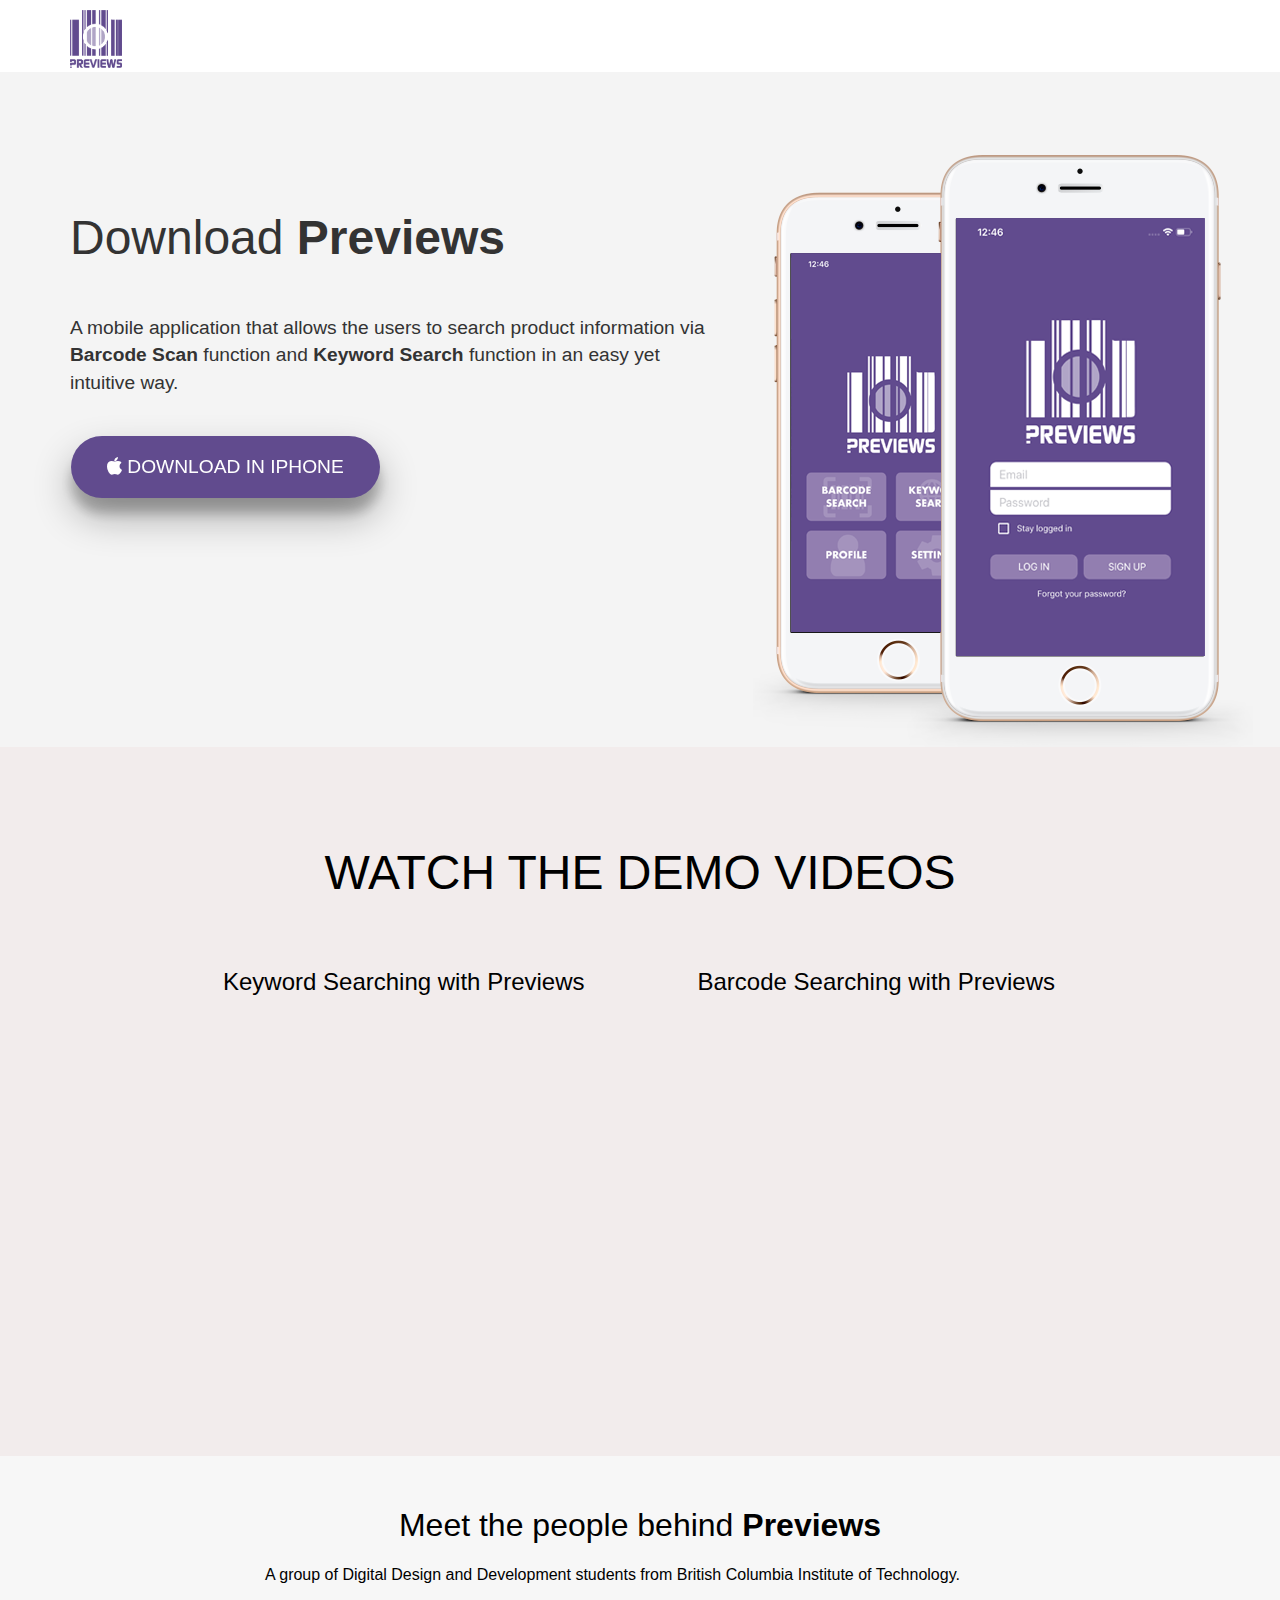
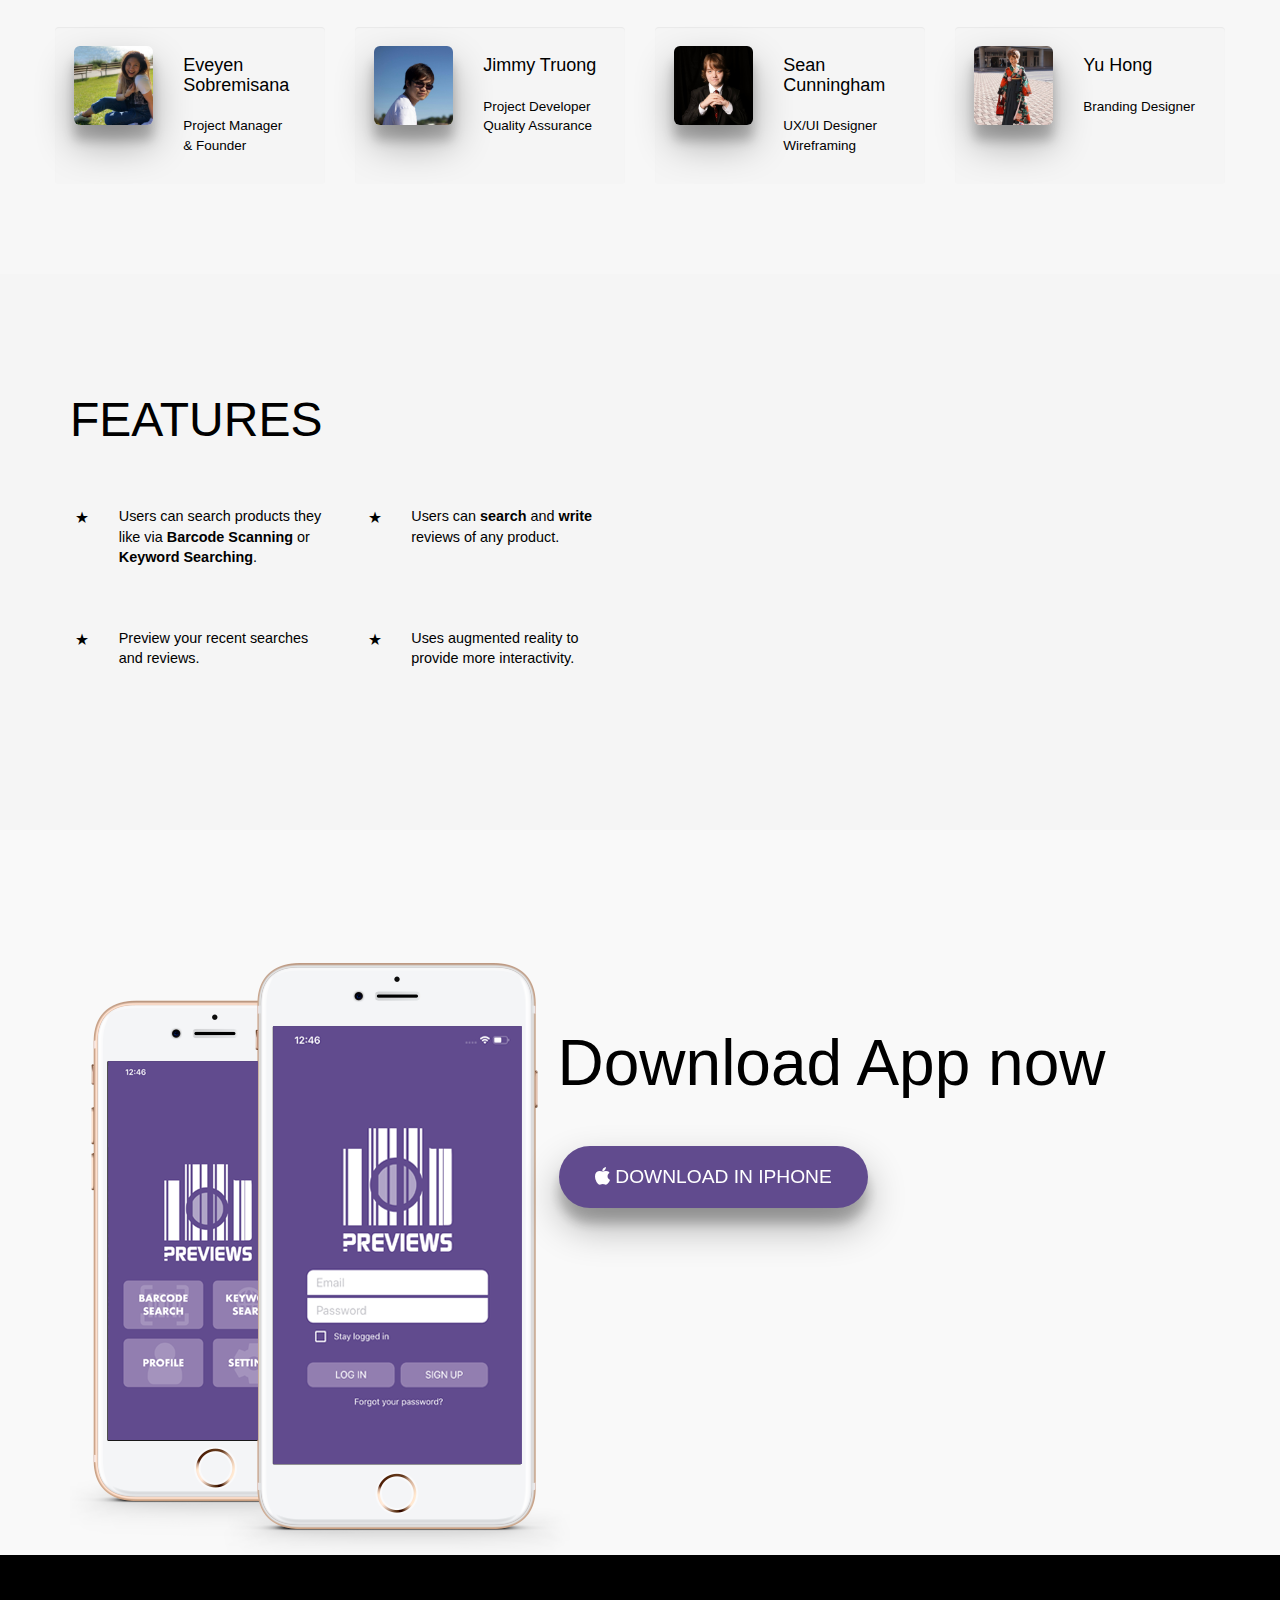
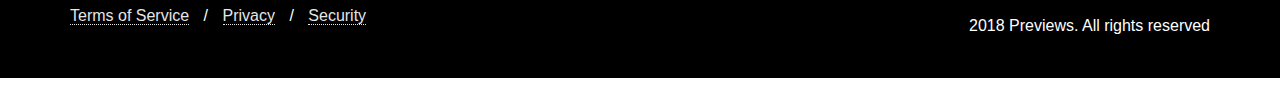
==== templates/index.html @ 4d58b836 "previews" ====
<!doctype html>
<html lang="en">
<head>
		
<meta charset="utf-8">
<meta http-equiv="X-UA-Compatible" content="IE=edge">
  <meta name="viewport" content="width=device-width, height=device-height, initial-scale=1.0, user-scalable=0, minimum-scale=1.0, maximum-scale=1.0,minimal-ui">
<title>Preview's Webpage</title>

<link href=" css/bootstrap.min.css" rel="stylesheet">
<link href="http://maxcdn.bootstrapcdn.com/font-awesome/4.2.0/css/font-awesome.min.css" rel="stylesheet">
<link href="css/material-design-icons.css" rel="stylesheet">
<link href="" rel="stylesheet">
<link href="assets/material_assets/css/roboto.min.css" rel="stylesheet">
<link href="assets/material_assets/css/ripples.min.css" rel="stylesheet">
<link href="assets/css/particlejs.css" rel="stylesheet">
<link href="assets/css/blocks-helpers-framework.0.0.1.css" rel="stylesheet">
<style>


</style>
<style>
</style>

</head>
	<body class="">
	
	
<header role="banner" itemtype="http://schema.org/WPHeader" style="display: block;">
	<nav class="navbar navbar-material-white">
		<div class="container">
			<div class="navbar-header">

					
				 <a  class="navbar-brand editble" href="#" title="material design bootstrap">
				 <img  style="margin-top: -16px; padding-bottom: 2px;" alt="Brand" height="60" src="img/previews.png" />
				</a>

			</div>
			
<!-- ICONS
			<div class="navbar-collapse collapse navbar-inverse-collapse">
				<ul class="nav navbar-nav navbar-right">
					<li class="not-editable">
						 <a href="http://www.bootstraptor.com"><i class="fa fa-twitter"></i></a>
					</li>
					<li class="not-editable">
						 <a href="http://www.bootstraptor.com"><i class="fa fa-google-plus"></i></a>
					</li>
					<li class="not-editable">
						 <a href="http://www.bootstraptor.com"><i class="fa fa-dribbble"></i></a>
					</li>
					<li class="not-editable">
						 <a href="http://www.bootstraptor.com"><i class="fa fa-facebook"></i></a>
					</li>
					<li class="not-editable">
						 <a href="http://www.bootstraptor.com"><i class="fa fa-youtube"></i></a>
					</li>
				</ul>
			</div>
-->
		</div>
	</nav>
</header>

<!-- FIRST SECTION -->
		
<section class="well padding-bottom-0" style="display: block; background-image: initial; background-size: initial; background-repeat: initial; background-attachment: initial; background-origin: initial; background-clip: initial; background-color: rgb(244, 244, 244);">
	<div class="container">
		<div class="row">
			<div class="col-md-5 pull-right" style="min-height: 1px;">
				<img src="img/iph-2.png" alt="" style="display: inline;" />
			</div>
			<div class="col-md-7" style="min-height: 1px;">
				<h1 class="margin-top-90 headline-lg" style="display: block;">
					Download  <strong>Previews</strong> 
				</h1>
				<p class="text-md margin-top-50" style="display: block;">
					A mobile application that allows the users to search product information via <strong> Barcode Scan </strong> function and <strong> Keyword Search </strong> function in an easy yet intuitive way. 
				</p>
				 <!-- <a class="btn btn-border card-5 margin-bottom-30 margin-top-40 btn-lg btn-material-indigo btn-round" href="#" style="margin-right:10px"><i class="fa fa-android"></i> Android</a> -->
				 <a class="btn btn-border card-5 margin-bottom-30 margin-top-40 btn-lg btn-round " href="https://www.apple.com/ca/ios/app-store/" style="margin-right:10px; background-color:#614B8E;color: white"><i class="fa fa-apple"></i> Download in iPHONE</a>
			</div>
		</div>
	</div>
</section>


<!-- DEMO VIDEO SECTION -->

<section class="well cover text-align-center padding-top-100 padding-bottom-100  bgp-cc wellundefined" style="display: block; color: rgb(0, 0, 0); background-image: initial; background-size: initial; background-repeat: initial; background-attachment: initial; background-origin: initial; background-clip: initial; background-color: rgb(242, 236, 236);">
	<div class="container">
		<div class="row">
			<div class="col-md-offset-1 col-md-10" style="min-height: 1px;">
				<div class="col-md-15" style="min-height: 1px;">
					<h2 class="page-section margin-top-0 hero-title-xl text-color-primary margin-bottom-50 tag-outline headline-lg" style="display: block;">
						WATCH THE DEMO VIDEOS
					</h2> 

					<div class="col-md-6" style="min-height: 1px;">
						<h3>Keyword Searching with Previews</h3>
						<br/>
						
						<iframe width="560" height="415" src="https://www.youtube.com/embed/jP2MGOPZOAo" frameborder="0" allow="accelerometer; encrypted-media; gyroscope; picture-in-picture" allowfullscreen></iframe>
						

					</div>
					<div class="col-md-6" style="min-height: 1px;">
							<h3>Barcode Searching with Previews</h3>
							<br/>

							<iframe width="560" height="415" src="https://www.youtube.com/embed/5YBUQoG0kEQ" frameborder="0" allow="accelerometer; encrypted-media; gyroscope; picture-in-picture" allowfullscreen></iframe>
	
						</div>

					
				</div>
			</div>
		</div>
	</div>
</section>


<!-- Previews Members -->

<section class="well section-team cover bgs-cover bgp-cc padding-top-30  padding-bottom-70" style="display: block; color: rgb(0, 0, 0); background-image: initial; background-size: initial; background-repeat: initial; background-attachment: initial; background-origin: initial; background-clip: initial; background-color: rgb(247, 247, 247);">
	<div class="container">
		<div class="row">
			<div class="col-xs-10 col-xs-offset-1 col-md-8 col-md-offset-2" style="min-height: 1px;">
				<h3 class="text-align-center headline-md margin-bottom-20 hoveredSortable">
					Meet the people behind <strong>Previews</strong> 
				</h3>
				<p> A group of Digital Design and Development students from British Columbia Institute of Technology.</p>
			</div>
		</div>
		<div class="row">
			<div class="col-xs-15" style="min-height: 1px;">
				<div class="row margin-top-30">

					<div class="col-md-3" style="min-height: 1px;">
						<div class="well">
							<div class="row ">
								<div class="col-xs-5" style="min-height: 2px;">
									<img class="card-5 img-rounded img-responsive card-2" src="img/eveyen.jpg" alt="thumb" />
								</div>
								<div class="col-xs-6" style="min-height: 1px;">
									<h4>
										Eveyen Sobremisana<br/><br/><small class="text-muted">Project Manager &amp; Founder</small>
									</h4>
								</div>
								<!-- <div class="col-xs-12" style="min-height: 1px;">
									<p class="margin-top-30 text-md" style="display: block;">
										<i>''Lorem Ipsum is simply dummy text of the printing and typesetting industry. Lorem Ipsum has been''</i>
									</p>
								</div> -->
							</div>
						</div>
					</div>

					<div class="col-md-3" style="min-height: 1px;">
						<div class="well">
							<div class="row">
								<div class="col-xs-5" style="min-height: 2px;">
									<img class="card-5 img-rounded img-responsive card-2" src="img/jimmy.jpg" alt="thumb" />
								</div>
								<div class="col-xs-7" style="min-height: 1px;">
									<h4>
										Jimmy Truong<br/><br/><small class="text-muted">Project Developer <br /> Quality Assurance</small><br/><br/>
									</h4>
								</div>
								<!-- <div class="col-xs-12" style="min-height: 1px;">
									<p class="margin-top-30 text-md" style="display: block;">
										'<i>'Lorem Ipsum is simply dummy text of the printing and typesetting industry. Lorem Ipsum has been''</i>
									</p>
								</div> -->
							</div>
						</div>
					</div>

					<div class="col-md-3" style="min-height: 1px;">
						<div class="well">
							<div class="row">
								<div class="col-xs-5" style="min-height: 2px;">
									<img class="card-5 img-rounded img-responsive card-2" src="img/sean.jpg" alt="thumb" />
								</div>
								<div class="col-xs-6" style="min-height: 1px;">
									<h4>
										Sean Cunningham<br /> <br /> <small class="text-muted">UX/UI Designer <br/> Wireframing</small>
									</h4>
								</div>
								<!-- <div class="col-xs-12" style="min-height: 1px;">
									<p class="margin-top-30 text-md" style="display: block;">
										<i>''Lorem Ipsum is simply dummy text of the printing and typesetting industry. Lorem Ipsum has been''</i>
									</p>
								</div> -->
							</div>
						</div>
					</div>

					<div class="col-md-3" style="min-height: 1px;">
						<div class="well">
							<div class="row">
								<div class="col-xs-5" style="min-height: 2px;">
									<img class="card-5 img-rounded img-responsive card-2" src="img/hong.jpg" alt="thumb" />
								</div>
								<div class="col-xs-7" style="min-height: 1px;">
									<h4>
										Yu Hong<br /><br /><small class="text-muted">Branding Designer </small><br /><br /><br />
									</h4>
								</div>
								<!-- <div class="col-xs-12" style="min-height: 1px;">
									<p class="margin-top-30 text-md" style="display: block;">
										<i>''Lorem Ipsum is simply dummy text of the printing and typesetting industry. Lorem Ipsum has been''</i>
									</p>
								</div> -->
							</div>
						</div>
					</div>
				</div>
			</div>
		</div>
	</div>
</section>

<!-- Features Section -->

<section class="well" style="padding-top: 100px; padding-bottom: 100px; color: rgb(0, 0, 0); display: block;">
	<div class="container">
		<div class="row">
			<div class="col-md-6" style="min-height: 1px;">
				<div class="row">
					<div class="col-md-12" style="min-height: 1px;">
						<h1 class="headline-lg">
							FEATURES
						</h1>
					</div>
				</div>
				<div class="row margin-top-50">
					<div class="col-md-6 col-xs-6" style="min-height: 1px;">
						<div class="row">
							<div class="col-xs-2" style="min-height: 1px;">
									<i class="mdi-action-star-rate"></i>
								
							</div>
							<div class="col-xs-10" style="min-height: 1px;">
								<p class="text-sm">
									Users can search products they like via <strong> Barcode Scanning</strong> or <strong>Keyword Searching</strong>.
								</p>
							</div>
						</div>
					</div>
					<div class="col-md-6 col-xs-6" style="min-height: 1px;">
						<div class="row">
							<div class="col-xs-2" style="min-height: 1px;">
								<i class="mdi-action-star-rate"></i>
							</div>
							<div class="col-xs-10" style="min-height: 1px;">
								<p class="text-sm tag-outline" style="display: block;">
									Users can <strong> search </strong> and <strong>write</strong> reviews of any product.
								</p>
							</div>
						</div>
					</div>
				</div>
				<div class="row margin-top-50">
					<div class="col-md-6 col-xs-6" style="min-height: 1px;">
						<div class="row">
							<div class="col-xs-2" style="min-height: 1px;">
								<i class="mdi-action-star-rate"></i>
							</div>
							<div class="col-xs-10" style="min-height: 1px;">
								<p class="text-sm">
									Preview your recent searches and reviews.
								</p>
							</div>
						</div>
					</div>
					<div class="col-md-6 col-xs-6" style="min-height: 1px;">
						<div class="row">
							<div class="col-xs-2" style="min-height: 1px;">
							<i class="mdi-action-star-rate"></i>
							</div>
							<div class="col-xs-10" style="min-height: 1px;">
								<p class="text-sm" style="display: block;">
									Uses augmented reality to provide more interactivity.
								</p>
							</div>
						</div>
					</div>
				</div>
				<div class="row margin-top-50">
					<div class="col-md-6 col-xs-6" style="min-height: 1px;">
						<div class="row">
							<div class="col-xs-2" style="min-height: 1px;">
							</div>
							<div class="col-xs-10" style="min-height: 1px;">
							</div>
						</div>
					</div>
					<div class="col-md-6 col-xs-6" style="min-height: 1px;">
						<div class="row">
							<div class="col-xs-2" style="min-height: 1px;">
							</div>
							<div class="col-xs-10" style="min-height: 1px;">
							</div>
						</div>
					</div>
				</div>
			</div>
			<div class="col-md-6 hidden-xs" style="min-height: 1px;">
				<img src="images/new/iphone2.png" class="img-responsive img-center" alt="" style="display: block;" />
			</div>
		</div>
	</div>
</section>

<!-- <section class="well cover bgp-tc  padding-top-20 padding-bottom-30" style="padding-bottom: 50px; color: rgb(0, 0, 0); display: block; background-image: initial; background-size: initial; background-repeat: initial; background-attachment: initial; background-origin: initial; background-clip: initial; background-color: rgb(244, 244, 244);">
	<div class="container">
		<div class="row">
			<div class="col-md-6 pull-right" style="min-height: 1px;">
				<img src="images/new/3phones.png" class="margin-bottom-40 img-center img-responsive" alt="" style="display: block;" />
			</div>
			<div class="col-md-6" style="min-height: 1px;">
				<div class="description">
					<div class="row margin-top-30">
						<div class="col-xs-3 text-center margin-bottom-20 margin-top-30" style="min-height: 1px;">
							<i class="mdi-action-wallet-giftcard fa-2x"></i>
						</div>
						<div class="col-xs-9" style="min-height: 1px;">
							<p class="text-sm margin-top-30 margin-bottom-20" style="display: block;">
								Try to combine imaginery with text and show meaningful printscreens from your app, that will make it clear what exactly the basic functions are.
							</p>
						</div>
					</div>
					<div class="row margin-top-30">
						<div class="col-xs-3 text-center margin-bottom-20" style="min-height: 1px;">
							<i class="mdi-action-wallet-membership fa-2x"></i>
						</div>
						<div class="col-xs-9" style="min-height: 1px;">
							<p class="text-sm margin-bottom-20" style="display: block;">
								Try to combine imaginery with text and show meaningful printscreens from your app, that will make it clear what exactly the basic functions are.
							</p>
						</div>
					</div>
					<div class="row margin-top-30">
						<div class="col-xs-3 text-center margin-bottom-20" style="min-height: 1px;">
							<i class="mdi-av-high-quality fa-2x"></i>
						</div>
						<div class="col-xs-9" style="min-height: 1px;">
							<p class="text-sm margin-top-10 margin-bottom-20" style="display: block;">
								Try to combine imaginery with text and show meaningful printscreens from your app, that will make it clear what exactly the basic functions are.
							</p>
						</div>
					</div>
				</div>
			</div>
		</div>
	</div>
</section> -->


<!-- <section class="cover well bgp-tc  text-align-left padding-top-20" style="padding-bottom: 100px; color: rgb(0, 0, 0); display: block;">
	<div class="container">
		<div class="row">
			<div class="col-md-8" style="min-height: 1px;">
				<div class="row">
					<div class="col-md-12" style="min-height: 1px;">
						<h1 class="headline-xl tag-outline text-align-left" style="display: block;">
							Easy to get started
						</h1>
						<p class="margin-top-30 text-md text-align-left" style="display: block;">
							Lorem ipsum dolor sit amet, consectetur adipiscing elit, sed do eiusmod tempor incididunt ut labore et dolore magna aliqua. Ut enim ad minim veniam, quis nostrud exercitation ullamco laboris nisi ut aliquip ex ea commodo consequat.
						</p> <span class="bl-divider padding-top-10 padding-bottom-10" style="display: block;"><hr class="hr-custom" /></span>
					</div>
				</div>
				<div class="row margin-top-50">
					<div class="col-md-6" style="min-height: 1px;">
						<div class="row">
							<div class="col-xs-2" style="min-height: 1px;">
								<i class="mdi-notification-vibration"></i>
							</div>
							<div class="col-xs-10" style="min-height: 1px;">
								<p class="text-sm" style="display: block;">
									Try to combine imaginery with text and show meaningful printscreens from your app, that will make it clear what exactly the basic functions are.
								</p>
							</div>
						</div>
					</div>
					<div class="col-md-6" style="min-height: 1px;">
						<div class="row" style="display: flex;">
							<div class="col-xs-2" style="min-height: 1px;">
								<i class="mdi-communication-voicemail"></i>
							</div>
							<div class="col-xs-10" style="min-height: 1px;">
								<p class="text-sm">
									Try to combine imaginery with text and show meaningful printscreens from your app, that will make it clear what exactly the basic functions are.
								</p>
							</div>
						</div>
					</div>
				</div>
			</div>
			<div class="col-md-4 pull-right" style="min-height: 1px;">
				<h4 class="margin-bottom-20 margin-top-50 headline-md">
					POWERFUL FEATURES
				</h4>
				<ul>
					<li class="margin-bottom-10 text-lg">
						List item title
					</li>
					<li class="margin-bottom-10 text-lg">
						List item title
					</li>
					<li class="margin-bottom-10 text-lg">
						List item title
					</li>
					<li class="margin-bottom-10 text-lg">
						List item title
					</li>
					<li class="margin-bottom-10 text-lg">
						List item title
					</li>
				</ul> <a href="#" class="btn btn-lg btn-raised margin-top-30 btn-round btn-material-pink" title="my button title" style="display: inline-block;">CALL TO ACTION!</a>
			</div>
		</div>
	</div>
</section> -->


<section class="well" style="padding-top: 50px; padding-bottom: 0px; color: rgb(0, 0, 0); display: block; background-image: initial; background-size: initial; background-repeat: initial; background-attachment: initial; background-origin: initial; background-clip: initial; background-color: rgb(249, 249, 249);">
	<div class="container" style="display: block;">
		<div class="row margin-top-50">
			<div class="col-md-5" style="min-height: 1px;">
				<img src="img/iph-2.png" alt="" />
			</div>
			<div class="col-sm-7" style="min-height: 1px;">
				<h1 class="margin-top-90 headline-xl">
					Download App now
				</h1> 
				<a class="btn btn-border card-5 btn-round margin-bottom-30 margin-top-40 btn-lg" href="#" style="visibility: visible; color: rgb(255, 255, 255); background-color:#614B8E; display: inline-block;"><i class="fa fa-apple"></i> DOWNLOAD IN iPHONE</a>
			</div>
		</div>
	</div>
</section>
<section class="well-material-black well padding-bottom-40 padding-top-50" style="display: block;">
	<div class="container">
		<div class="row">
			<div class="col-md-4" style="min-height: 1px;">
				<ul class="list-inline">
					<li class="not-editable">
						 <a href="#">Terms of Service</a>
					</li>
					<li>
						/
					</li>
					<li class="not-editable">
						 <a href="#">Privacy</a>
					</li>
					<li>
						/
					</li>
					<li class="not-editable">
						 <a href="#">Security</a>
					</li>
				</ul>
			</div>
			
			
			<div class="col-md-4 text-center" style="min-height: 1px;">
				
				<!-- <ul class="list-unstyled social-links list-inline margin-top-0 padding-top-0" style="display: block;">
					<li class="not-editable">
						 <a href="http://www.bootstraptor.com"><i class="fa fa-twitter"></i></a>
					</li>
					<li class="not-editable">
						 <a href="http://www.bootstraptor.com"><i class="fa fa-google-plus"></i></a>
					</li>
					<li class="not-editable">
						 <a href="http://www.bootstraptor.com"><i class="fa fa-dribbble"></i></a>
					</li>
					<li class="not-editable">
						 <a href="http://www.bootstraptor.com"><i class="fa fa-facebook"></i></a>
					</li>
					<li class="not-editable">
						 <a href="http://www.bootstraptor.com"><i class="fa fa-github"></i></a>
					</li>
					<li class="not-editable">
						 <a href="http://www.bootstraptor.com"><i class="fa fa-flickr"></i></a>
					</li>
					<li class="not-editable">
						 <a href="http://www.bootstraptor.com"><i class="fa fa-youtube"></i></a>
					</li>
				</ul> -->
			</div>
			
			
			<div class="col-md-4" style="min-height: 1px;">
				<p class="muted pull-right margin-top-10">
					2018 Previews. All rights reserved
				</p>
			</div>
		</div>
	</div>
</section>
<div class="lightbox video-lightbox">
	 <a href="#lightbox" class="lightbox-close lightbox-toggle">X</a>
	<div class="lightbox-container container-fluid">
		<div class="row">
			<div class="col-xs-12 col-md-10 col-md-offset-1 lightbox-column" style="min-height: 1px;">
			</div>
		</div>
	</div>
</div>

<script src="https://code.jquery.com/jquery-2.1.1.min.js"></script>
<script>window.jQuery || document.write('<script src="assets/js/jquery-2.1.1.min.js"><\/script>')</script>
<script src="http://netdna.bootstrapcdn.com/bootstrap/3.3.7/js/bootstrap.min.js"></script>
<script>(function($){if (typeof $().modal != 'function'){document.write('<script src="js/bootstrap.min.js"><\/script>')}})(window.jQuery)</script>
<script src="assets/js/jquery.fitvids.min.js" type="text/javascript"></script>
<script src="assets/js/jquery.waitforimages.js" type="text/javascript"></script>
<script src="assets/js/jquery.isotope.min.js" type="text/javascript"></script>
<script src="assets/js/stellar.js" type="text/javascript"></script>
<script src="assets/js/ripples.min.js" type="text/javascript"></script>
<script src="assets/js/material.min.js" type="text/javascript"></script>
<script>(function($){$('body').append('<div id="check" class="fa">');var check=$('#check');if(check.css('display')!=='inline-block'){$('head').prepend('<link rel="stylesheet" href="assets/css/font-awesome.min.css">');}check.remove();})(window.jQuery)</script>
<script src="assets/js/custom-scripts.js" type="text/javascript"></script>
<script src="js/script-email-form.js" type="text/javascript"></script>

</body>
</html>
---- templates/css/material-design-icons.css ----
@font-face {
  font-family: 'Material-Design-Icons';
  src: url('fonts/Material-Design-Icons.eot?3ocs8m');
  src: url('fonts/Material-Design-Icons.eot?#iefix3ocs8m') format('embedded-opentype'), url('fonts/Material-Design-Icons.woff?3ocs8m') format('woff'), url('fonts/Material-Design-Icons.ttf?3ocs8m') format('truetype'), url('fonts/Material-Design-Icons.svg?3ocs8m#Material-Design-Icons') format('svg');
  font-weight: normal;
  font-style: normal;
}
[class^="mdi-"],
[class*="mdi-"] {
  speak: none;
  display: inline-block;
  font: normal normal normal 24px/1 'Material-Design-Icons';
  text-rendering: auto;
  /* Better Font Rendering =========== */
  -webkit-font-smoothing: antialiased;
  -moz-osx-font-smoothing: grayscale;
  -webkit-transform: translate(0, 0);
      -ms-transform: translate(0, 0);
          transform: translate(0, 0);
}
[class^="mdi-"]:before,
[class*="mdi-"]:before {
  display: inline-block;
  speak: none;
  text-decoration: inherit;
}
[class^="mdi-"].pull-left,
[class*="mdi-"].pull-left {
  margin-right: .3em;
}
[class^="mdi-"].pull-right,
[class*="mdi-"].pull-right {
  margin-left: .3em;
}
[class^="mdi-"].mdi-lg:before,
[class*="mdi-"].mdi-lg:before,
[class^="mdi-"].mdi-lg:after,
[class*="mdi-"].mdi-lg:after {
  font-size: 1.33333333em;
  line-height: 0.75em;
  vertical-align: -15%;
}
[class^="mdi-"].mdi-2x:before,
[class*="mdi-"].mdi-2x:before,
[class^="mdi-"].mdi-2x:after,
[class*="mdi-"].mdi-2x:after {
  font-size: 2em;
}
[class^="mdi-"].mdi-3x:before,
[class*="mdi-"].mdi-3x:before,
[class^="mdi-"].mdi-3x:after,
[class*="mdi-"].mdi-3x:after {
  font-size: 3em;
}
[class^="mdi-"].mdi-4x:before,
[class*="mdi-"].mdi-4x:before,
[class^="mdi-"].mdi-4x:after,
[class*="mdi-"].mdi-4x:after {
  font-size: 4em;
}
[class^="mdi-"].mdi-5x:before,
[class*="mdi-"].mdi-5x:before,
[class^="mdi-"].mdi-5x:after,
[class*="mdi-"].mdi-5x:after {
  font-size: 5em;
}
[class^="mdi-device-signal-cellular-"]:after,
[class^="mdi-device-battery-"]:after,
[class^="mdi-device-battery-charging-"]:after,
[class^="mdi-device-signal-cellular-connected-no-internet-"]:after,
[class^="mdi-device-signal-wifi-"]:after,
[class^="mdi-device-signal-wifi-statusbar-not-connected"]:after,
.mdi-device-network-wifi:after {
  opacity: .3;
  position: absolute;
  left: 0;
  top: 0;
  z-index: 1;
  display: inline-block;
  speak: none;
  text-decoration: inherit;
}
[class^="mdi-device-signal-cellular-"]:after {
  content: "\e758";
}
[class^="mdi-device-battery-"]:after {
  content: "\e735";
}
[class^="mdi-device-battery-charging-"]:after {
  content: "\e733";
}
[class^="mdi-device-signal-cellular-connected-no-internet-"]:after {
  content: "\e75d";
}
[class^="mdi-device-signal-wifi-"]:after,
.mdi-device-network-wifi:after {
  content: "\e765";
}
[class^="mdi-device-signal-wifi-statusbasr-not-connected"]:after {
  content: "\e8f7";
}
.mdi-device-signal-cellular-off:after,
.mdi-device-signal-cellular-null:after,
.mdi-device-signal-cellular-no-sim:after,
.mdi-device-signal-wifi-off:after,
.mdi-device-signal-wifi-4-bar:after,
.mdi-device-signal-cellular-4-bar:after,
.mdi-device-battery-alert:after,
.mdi-device-signal-cellular-connected-no-internet-4-bar:after,
.mdi-device-battery-std:after,
.mdi-device-battery-full .mdi-device-battery-unknown:after {
  content: "";
}
.mdi-fw {
  width: 1.28571429em;
  text-align: center;
}
.mdi-ul {
  padding-left: 0;
  margin-left: 2.14285714em;
  list-style-type: none;
}
.mdi-ul > li {
  position: relative;
}
.mdi-li {
  position: absolute;
  left: -2.14285714em;
  width: 2.14285714em;
  top: 0.14285714em;
  text-align: center;
}
.mdi-li.mdi-lg {
  left: -1.85714286em;
}
.mdi-border {
  padding: .2em .25em .15em;
  border: solid 0.08em #eeeeee;
  border-radius: .1em;
}
.mdi-spin {
  -webkit-animation: mdi-spin 2s infinite linear;
  animation: mdi-spin 2s infinite linear;
  -webkit-transform-origin: 50% 50%;
  -ms-transform-origin: 50% 50%;
      transform-origin: 50% 50%;
}
.mdi-pulse {
  -webkit-animation: mdi-spin 1s steps(8) infinite;
  animation: mdi-spin 1s steps(8) infinite;
  -webkit-transform-origin: 50% 50%;
  -ms-transform-origin: 50% 50%;
      transform-origin: 50% 50%;
}
@-webkit-keyframes mdi-spin {
  0% {
    -webkit-transform: rotate(0deg);
    transform: rotate(0deg);
  }
  100% {
    -webkit-transform: rotate(359deg);
    transform: rotate(359deg);
  }
}
@keyframes mdi-spin {
  0% {
    -webkit-transform: rotate(0deg);
    transform: rotate(0deg);
  }
  100% {
    -webkit-transform: rotate(359deg);
    transform: rotate(359deg);
  }
}
.mdi-rotate-90 {
  filter: progid:DXImageTransform.Microsoft.BasicImage(rotation=1);
  -webkit-transform: rotate(90deg);
  -ms-transform: rotate(90deg);
  transform: rotate(90deg);
}
.mdi-rotate-180 {
  filter: progid:DXImageTransform.Microsoft.BasicImage(rotation=2);
  -webkit-transform: rotate(180deg);
  -ms-transform: rotate(180deg);
  transform: rotate(180deg);
}
.mdi-rotate-270 {
  filter: progid:DXImageTransform.Microsoft.BasicImage(rotation=3);
  -webkit-transform: rotate(270deg);
  -ms-transform: rotate(270deg);
  transform: rotate(270deg);
}
.mdi-flip-horizontal {
  filter: progid:DXImageTransform.Microsoft.BasicImage(rotation=0, mirror=1);
  -webkit-transform: scale(-1, 1);
  -ms-transform: scale(-1, 1);
  transform: scale(-1, 1);
}
.mdi-flip-vertical {
  filter: progid:DXImageTransform.Microsoft.BasicImage(rotation=2, mirror=1);
  -webkit-transform: scale(1, -1);
  -ms-transform: scale(1, -1);
  transform: scale(1, -1);
}
:root .mdi-rotate-90,
:root .mdi-rotate-180,
:root .mdi-rotate-270,
:root .mdi-flip-horizontal,
:root .mdi-flip-vertical {
  -webkit-filter: none;
          filter: none;
}
.mdi-stack {
  position: relative;
  display: inline-block;
  width: 2em;
  height: 2em;
  line-height: 2em;
  vertical-align: middle;
}
.mdi-stack-1x,
.mdi-stack-2x {
  position: absolute;
  left: 0;
  width: 100%;
  text-align: center;
}
.mdi-stack-1x {
  line-height: inherit;
}
.mdi-stack-2x {
  font-size: 2em;
}
.mdi-inverse {
  color: #ffffff;
}

/* Start Icons */
.mdi-action-3d-rotation:before {
  content: "\e600";
}
.mdi-action-accessibility:before {
  content: "\e601";
}
.mdi-action-account-balance-wallet:before {
  content: "\e602";
}
.mdi-action-account-balance:before {
  content: "\e603";
}
.mdi-action-account-box:before {
  content: "\e604";
}
.mdi-action-account-child:before {
  content: "\e605";
}
.mdi-action-account-circle:before {
  content: "\e606";
}
.mdi-action-add-shopping-cart:before {
  content: "\e607";
}
.mdi-action-alarm-add:before {
  content: "\e608";
}
.mdi-action-alarm-off:before {
  content: "\e609";
}
.mdi-action-alarm-on:before {
  content: "\e60a";
}
.mdi-action-alarm:before {
  content: "\e60b";
}
.mdi-action-android:before {
  content: "\e60c";
}
.mdi-action-announcement:before {
  content: "\e60d";
}
.mdi-action-aspect-ratio:before {
  content: "\e60e";
}
.mdi-action-assessment:before {
  content: "\e60f";
}
.mdi-action-assignment-ind:before {
  content: "\e610";
}
.mdi-action-assignment-late:before {
  content: "\e611";
}
.mdi-action-assignment-return:before {
  content: "\e612";
}
.mdi-action-assignment-returned:before {
  content: "\e613";
}
.mdi-action-assignment-turned-in:before {
  content: "\e614";
}
.mdi-action-assignment:before {
  content: "\e615";
}
.mdi-action-autorenew:before {
  content: "\e616";
}
.mdi-action-backup:before {
  content: "\e617";
}
.mdi-action-book:before {
  content: "\e618";
}
.mdi-action-bookmark-outline:before {
  content: "\e619";
}
.mdi-action-bookmark:before {
  content: "\e61a";
}
.mdi-action-bug-report:before {
  content: "\e61b";
}
.mdi-action-cached:before {
  content: "\e61c";
}
.mdi-action-check-circle:before {
  content: "\e61d";
}
.mdi-action-class:before {
  content: "\e61e";
}
.mdi-action-credit-card:before {
  content: "\e61f";
}
.mdi-action-dashboard:before {
  content: "\e620";
}
.mdi-action-delete:before {
  content: "\e621";
}
.mdi-action-description:before {
  content: "\e622";
}
.mdi-action-dns:before {
  content: "\e623";
}
.mdi-action-done-all:before {
  content: "\e624";
}
.mdi-action-done:before {
  content: "\e625";
}
.mdi-action-event:before {
  content: "\e626";
}
.mdi-action-exit-to-app:before {
  content: "\e627";
}
.mdi-action-explore:before {
  content: "\e628";
}
.mdi-action-extension:before {
  content: "\e629";
}
.mdi-action-face-unlock:before {
  content: "\e62a";
}
.mdi-action-favorite-outline:before {
  content: "\e62b";
}
.mdi-action-favorite:before {
  content: "\e62c";
}
.mdi-action-find-in-page:before {
  content: "\e62d";
}
.mdi-action-find-replace:before {
  content: "\e62e";
}
.mdi-action-flip-to-back:before {
  content: "\e62f";
}
.mdi-action-flip-to-front:before {
  content: "\e630";
}
.mdi-action-get-app:before {
  content: "\e631";
}
.mdi-action-grade:before {
  content: "\e632";
}
.mdi-action-group-work:before {
  content: "\e633";
}
.mdi-action-help:before {
  content: "\e634";
}
.mdi-action-highlight-remove:before {
  content: "\e635";
}
.mdi-action-history:before {
  content: "\e636";
}
.mdi-action-home:before {
  content: "\e637";
}
.mdi-action-https:before {
  content: "\e638";
}
.mdi-action-info-outline:before {
  content: "\e639";
}
.mdi-action-info:before {
  content: "\e63a";
}
.mdi-action-input:before {
  content: "\e63b";
}
.mdi-action-invert-colors:before {
  content: "\e63c";
}
.mdi-action-label-outline:before {
  content: "\e63d";
}
.mdi-action-label:before {
  content: "\e63e";
}
.mdi-action-language:before {
  content: "\e63f";
}
.mdi-action-launch:before {
  content: "\e640";
}
.mdi-action-list:before {
  content: "\e641";
}
.mdi-action-lock-open:before {
  content: "\e642";
}
.mdi-action-lock-outline:before {
  content: "\e643";
}
.mdi-action-lock:before {
  content: "\e644";
}
.mdi-action-loyalty:before {
  content: "\e645";
}
.mdi-action-markunread-mailbox:before {
  content: "\e646";
}
.mdi-action-note-add:before {
  content: "\e647";
}
.mdi-action-open-in-browser:before {
  content: "\e648";
}
.mdi-action-open-in-new:before {
  content: "\e649";
}
.mdi-action-open-with:before {
  content: "\e64a";
}
.mdi-action-pageview:before {
  content: "\e64b";
}
.mdi-action-payment:before {
  content: "\e64c";
}
.mdi-action-perm-camera-mic:before {
  content: "\e64d";
}
.mdi-action-perm-contact-cal:before {
  content: "\e64e";
}
.mdi-action-perm-data-setting:before {
  content: "\e64f";
}
.mdi-action-perm-device-info:before {
  content: "\e650";
}
.mdi-action-perm-identity:before {
  content: "\e651";
}
.mdi-action-perm-media:before {
  content: "\e652";
}
.mdi-action-perm-phone-msg:before {
  content: "\e653";
}
.mdi-action-perm-scan-wifi:before {
  content: "\e654";
}
.mdi-action-picture-in-picture:before {
  content: "\e655";
}
.mdi-action-polymer:before {
  content: "\e656";
}
.mdi-action-print:before {
  content: "\e657";
}
.mdi-action-query-builder:before {
  content: "\e658";
}
.mdi-action-question-answer:before {
  content: "\e659";
}
.mdi-action-receipt:before {
  content: "\e65a";
}
.mdi-action-redeem:before {
  content: "\e65b";
}
.mdi-action-reorder:before {
  content: "\e65c";
}
.mdi-action-report-problem:before {
  content: "\e65d";
}
.mdi-action-restore:before {
  content: "\e65e";
}
.mdi-action-room:before {
  content: "\e65f";
}
.mdi-action-schedule:before {
  content: "\e660";
}
.mdi-action-search:before {
  content: "\e661";
}
.mdi-action-settings-applications:before {
  content: "\e662";
}
.mdi-action-settings-backup-restore:before {
  content: "\e663";
}
.mdi-action-settings-bluetooth:before {
  content: "\e664";
}
.mdi-action-settings-cell:before {
  content: "\e665";
}
.mdi-action-settings-display:before {
  content: "\e666";
}
.mdi-action-settings-ethernet:before {
  content: "\e667";
}
.mdi-action-settings-input-antenna:before {
  content: "\e668";
}
.mdi-action-settings-input-component:before {
  content: "\e669";
}
.mdi-action-settings-input-composite:before {
  content: "\e66a";
}
.mdi-action-settings-input-hdmi:before {
  content: "\e66b";
}
.mdi-action-settings-input-svideo:before {
  content: "\e66c";
}
.mdi-action-settings-overscan:before {
  content: "\e66d";
}
.mdi-action-settings-phone:before {
  content: "\e66e";
}
.mdi-action-settings-power:before {
  content: "\e66f";
}
.mdi-action-settings-remote:before {
  content: "\e670";
}
.mdi-action-settings-voice:before {
  content: "\e671";
}
.mdi-action-settings:before {
  content: "\e672";
}
.mdi-action-shop-two:before {
  content: "\e673";
}
.mdi-action-shop:before {
  content: "\e674";
}
.mdi-action-shopping-basket:before {
  content: "\e675";
}
.mdi-action-shopping-cart:before {
  content: "\e676";
}
.mdi-action-speaker-notes:before {
  content: "\e677";
}
.mdi-action-spellcheck:before {
  content: "\e678";
}
.mdi-action-star-rate:before {
  content: "\e679";
}
.mdi-action-stars:before {
  content: "\e67a";
}
.mdi-action-store:before {
  content: "\e67b";
}
.mdi-action-subject:before {
  content: "\e67c";
}
.mdi-action-supervisor-account:before {
  content: "\e67d";
}
.mdi-action-swap-horiz:before {
  content: "\e67e";
}
.mdi-action-swap-vert-circle:before {
  content: "\e67f";
}
.mdi-action-swap-vert:before {
  content: "\e680";
}
.mdi-action-system-update-tv:before {
  content: "\e681";
}
.mdi-action-tab-unselected:before {
  content: "\e682";
}
.mdi-action-tab:before {
  content: "\e683";
}
.mdi-action-theaters:before {
  content: "\e684";
}
.mdi-action-thumb-down:before {
  content: "\e685";
}
.mdi-action-thumb-up:before {
  content: "\e686";
}
.mdi-action-thumbs-up-down:before {
  content: "\e687";
}
.mdi-action-toc:before {
  content: "\e688";
}
.mdi-action-today:before {
  content: "\e689";
}
.mdi-action-track-changes:before {
  content: "\e68a";
}
.mdi-action-translate:before {
  content: "\e68b";
}
.mdi-action-trending-down:before {
  content: "\e68c";
}
.mdi-action-trending-neutral:before {
  content: "\e68d";
}
.mdi-action-trending-up:before {
  content: "\e68e";
}
.mdi-action-turned-in-not:before {
  content: "\e68f";
}
.mdi-action-turned-in:before {
  content: "\e690";
}
.mdi-action-verified-user:before {
  content: "\e691";
}
.mdi-action-view-agenda:before {
  content: "\e692";
}
.mdi-action-view-array:before {
  content: "\e693";
}
.mdi-action-view-carousel:before {
  content: "\e694";
}
.mdi-action-view-column:before {
  content: "\e695";
}
.mdi-action-view-day:before {
  content: "\e696";
}
.mdi-action-view-headline:before {
  content: "\e697";
}
.mdi-action-view-list:before {
  content: "\e698";
}
.mdi-action-view-module:before {
  content: "\e699";
}
.mdi-action-view-quilt:before {
  content: "\e69a";
}
.mdi-action-view-stream:before {
  content: "\e69b";
}
.mdi-action-view-week:before {
  content: "\e69c";
}
.mdi-action-visibility-off:before {
  content: "\e69d";
}
.mdi-action-visibility:before {
  content: "\e69e";
}
.mdi-action-wallet-giftcard:before {
  content: "\e69f";
}
.mdi-action-wallet-membership:before {
  content: "\e6a0";
}
.mdi-action-wallet-travel:before {
  content: "\e6a1";
}
.mdi-action-work:before {
  content: "\e6a2";
}
.mdi-alert-error:before {
  content: "\e6a3";
}
.mdi-alert-warning:before {
  content: "\e6a4";
}
.mdi-av-album:before {
  content: "\e6a5";
}
.mdi-av-closed-caption:before {
  content: "\e6a6";
}
.mdi-av-equalizer:before {
  content: "\e6a7";
}
.mdi-av-explicit:before {
  content: "\e6a8";
}
.mdi-av-fast-forward:before {
  content: "\e6a9";
}
.mdi-av-fast-rewind:before {
  content: "\e6aa";
}
.mdi-av-games:before {
  content: "\e6ab";
}
.mdi-av-hearing:before {
  content: "\e6ac";
}
.mdi-av-high-quality:before {
  content: "\e6ad";
}
.mdi-av-loop:before {
  content: "\e6ae";
}
.mdi-av-mic-none:before {
  content: "\e6af";
}
.mdi-av-mic-off:before {
  content: "\e6b0";
}
.mdi-av-mic:before {
  content: "\e6b1";
}
.mdi-av-movie:before {
  content: "\e6b2";
}
.mdi-av-my-library-add:before {
  content: "\e6b3";
}
.mdi-av-my-library-books:before {
  content: "\e6b4";
}
.mdi-av-my-library-music:before {
  content: "\e6b5";
}
.mdi-av-new-releases:before {
  content: "\e6b6";
}
.mdi-av-not-interested:before {
  content: "\e6b7";
}
.mdi-av-pause-circle-fill:before {
  content: "\e6b8";
}
.mdi-av-pause-circle-outline:before {
  content: "\e6b9";
}
.mdi-av-pause:before {
  content: "\e6ba";
}
.mdi-av-play-arrow:before {
  content: "\e6bb";
}
.mdi-av-play-circle-fill:before {
  content: "\e6bc";
}
.mdi-av-play-circle-outline:before {
  content: "\e6bd";
}
.mdi-av-play-shopping-bag:before {
  content: "\e6be";
}
.mdi-av-playlist-add:before {
  content: "\e6bf";
}
.mdi-av-queue-music:before {
  content: "\e6c0";
}
.mdi-av-queue:before {
  content: "\e6c1";
}
.mdi-av-radio:before {
  content: "\e6c2";
}
.mdi-av-recent-actors:before {
  content: "\e6c3";
}
.mdi-av-repeat-one:before {
  content: "\e6c4";
}
.mdi-av-repeat:before {
  content: "\e6c5";
}
.mdi-av-replay:before {
  content: "\e6c6";
}
.mdi-av-shuffle:before {
  content: "\e6c7";
}
.mdi-av-skip-next:before {
  content: "\e6c8";
}
.mdi-av-skip-previous:before {
  content: "\e6c9";
}
.mdi-av-snooze:before {
  content: "\e6ca";
}
.mdi-av-stop:before {
  content: "\e6cb";
}
.mdi-av-subtitles:before {
  content: "\e6cc";
}
.mdi-av-surround-sound:before {
  content: "\e6cd";
}
.mdi-av-timer:before {
  content: "\e6ce";
}
.mdi-av-video-collection:before {
  content: "\e6cf";
}
.mdi-av-videocam-off:before {
  content: "\e6d0";
}
.mdi-av-videocam:before {
  content: "\e6d1";
}
.mdi-av-volume-down:before {
  content: "\e6d2";
}
.mdi-av-volume-mute:before {
  content: "\e6d3";
}
.mdi-av-volume-off:before {
  content: "\e6d4";
}
.mdi-av-volume-up:before {
  content: "\e6d5";
}
.mdi-av-web:before {
  content: "\e6d6";
}
.mdi-communication-business:before {
  content: "\e6d7";
}
.mdi-communication-call-end:before {
  content: "\e6d8";
}
.mdi-communication-call-made:before {
  content: "\e6d9";
}
.mdi-communication-call-merge:before {
  content: "\e6da";
}
.mdi-communication-call-missed:before {
  content: "\e6db";
}
.mdi-communication-call-received:before {
  content: "\e6dc";
}
.mdi-communication-call-split:before {
  content: "\e6dd";
}
.mdi-communication-call:before {
  content: "\e6de";
}
.mdi-communication-chat:before {
  content: "\e6df";
}
.mdi-communication-clear-all:before {
  content: "\e6e0";
}
.mdi-communication-comment:before {
  content: "\e6e1";
}
.mdi-communication-contacts:before {
  content: "\e6e2";
}
.mdi-communication-dialer-sip:before {
  content: "\e6e3";
}
.mdi-communication-dialpad:before {
  content: "\e6e4";
}
.mdi-communication-dnd-on:before {
  content: "\e6e5";
}
.mdi-communication-email:before {
  content: "\e6e6";
}
.mdi-communication-forum:before {
  content: "\e6e7";
}
.mdi-communication-import-export:before {
  content: "\e6e8";
}
.mdi-communication-invert-colors-off:before {
  content: "\e6e9";
}
.mdi-communication-invert-colors-on:before {
  content: "\e6ea";
}
.mdi-communication-live-help:before {
  content: "\e6eb";
}
.mdi-communication-location-off:before {
  content: "\e6ec";
}
.mdi-communication-location-on:before {
  content: "\e6ed";
}
.mdi-communication-message:before {
  content: "\e6ee";
}
.mdi-communication-messenger:before {
  content: "\e6ef";
}
.mdi-communication-no-sim:before {
  content: "\e6f0";
}
.mdi-communication-phone:before {
  content: "\e6f1";
}
.mdi-communication-portable-wifi-off:before {
  content: "\e6f2";
}
.mdi-communication-quick-contacts-dialer:before {
  content: "\e6f3";
}
.mdi-communication-quick-contacts-mail:before {
  content: "\e6f4";
}
.mdi-communication-ring-volume:before {
  content: "\e6f5";
}
.mdi-communication-stay-current-landscape:before {
  content: "\e6f6";
}
.mdi-communication-stay-current-portrait:before {
  content: "\e6f7";
}
.mdi-communication-stay-primary-landscape:before {
  content: "\e6f8";
}
.mdi-communication-stay-primary-portrait:before {
  content: "\e6f9";
}
.mdi-communication-swap-calls:before {
  content: "\e6fa";
}
.mdi-communication-textsms:before {
  content: "\e6fb";
}
.mdi-communication-voicemail:before {
  content: "\e6fc";
}
.mdi-communication-vpn-key:before {
  content: "\e6fd";
}
.mdi-content-add-box:before {
  content: "\e6fe";
}
.mdi-content-add-circle-outline:before {
  content: "\e6ff";
}
.mdi-content-add-circle:before {
  content: "\e700";
}
.mdi-content-add:before {
  content: "\e701";
}
.mdi-content-archive:before {
  content: "\e702";
}
.mdi-content-backspace:before {
  content: "\e703";
}
.mdi-content-block:before {
  content: "\e704";
}
.mdi-content-clear:before {
  content: "\e705";
}
.mdi-content-content-copy:before {
  content: "\e706";
}
.mdi-content-content-cut:before {
  content: "\e707";
}
.mdi-content-content-paste:before {
  content: "\e708";
}
.mdi-content-create:before {
  content: "\e709";
}
.mdi-content-drafts:before {
  content: "\e70a";
}
.mdi-content-filter-list:before {
  content: "\e70b";
}
.mdi-content-flag:before {
  content: "\e70c";
}
.mdi-content-forward:before {
  content: "\e70d";
}
.mdi-content-gesture:before {
  content: "\e70e";
}
.mdi-content-inbox:before {
  content: "\e70f";
}
.mdi-content-link:before {
  content: "\e710";
}
.mdi-content-mail:before {
  content: "\e711";
}
.mdi-content-markunread:before {
  content: "\e712";
}
.mdi-content-redo:before {
  content: "\e713";
}
.mdi-content-remove-circle-outline:before {
  content: "\e714";
}
.mdi-content-remove-circle:before {
  content: "\e715";
}
.mdi-content-remove:before {
  content: "\e716";
}
.mdi-content-reply-all:before {
  content: "\e717";
}
.mdi-content-reply:before {
  content: "\e718";
}
.mdi-content-report:before {
  content: "\e719";
}
.mdi-content-save:before {
  content: "\e71a";
}
.mdi-content-select-all:before {
  content: "\e71b";
}
.mdi-content-send:before {
  content: "\e71c";
}
.mdi-content-sort:before {
  content: "\e71d";
}
.mdi-content-text-format:before {
  content: "\e71e";
}
.mdi-content-undo:before {
  content: "\e71f";
}
.mdi-editor-attach-file:before {
  content: "\e776";
}
.mdi-editor-attach-money:before {
  content: "\e777";
}
.mdi-editor-border-all:before {
  content: "\e778";
}
.mdi-editor-border-bottom:before {
  content: "\e779";
}
.mdi-editor-border-clear:before {
  content: "\e77a";
}
.mdi-editor-border-color:before {
  content: "\e77b";
}
.mdi-editor-border-horizontal:before {
  content: "\e77c";
}
.mdi-editor-border-inner:before {
  content: "\e77d";
}
.mdi-editor-border-left:before {
  content: "\e77e";
}
.mdi-editor-border-outer:before {
  content: "\e77f";
}
.mdi-editor-border-right:before {
  content: "\e780";
}
.mdi-editor-border-style:before {
  content: "\e781";
}
.mdi-editor-border-top:before {
  content: "\e782";
}
.mdi-editor-border-vertical:before {
  content: "\e783";
}
.mdi-editor-format-align-center:before {
  content: "\e784";
}
.mdi-editor-format-align-justify:before {
  content: "\e785";
}
.mdi-editor-format-align-left:before {
  content: "\e786";
}
.mdi-editor-format-align-right:before {
  content: "\e787";
}
.mdi-editor-format-bold:before {
  content: "\e788";
}
.mdi-editor-format-clear:before {
  content: "\e789";
}
.mdi-editor-format-color-fill:before {
  content: "\e78a";
}
.mdi-editor-format-color-reset:before {
  content: "\e78b";
}
.mdi-editor-format-color-text:before {
  content: "\e78c";
}
.mdi-editor-format-indent-decrease:before {
  content: "\e78d";
}
.mdi-editor-format-indent-increase:before {
  content: "\e78e";
}
.mdi-editor-format-italic:before {
  content: "\e78f";
}
.mdi-editor-format-line-spacing:before {
  content: "\e790";
}
.mdi-editor-format-list-bulleted:before {
  content: "\e791";
}
.mdi-editor-format-list-numbered:before {
  content: "\e792";
}
.mdi-editor-format-paint:before {
  content: "\e793";
}
.mdi-editor-format-quote:before {
  content: "\e794";
}
.mdi-editor-format-size:before {
  content: "\e795";
}
.mdi-editor-format-strikethrough:before {
  content: "\e796";
}
.mdi-editor-format-textdirection-l-to-r:before {
  content: "\e797";
}
.mdi-editor-format-textdirection-r-to-l:before {
  content: "\e798";
}
.mdi-editor-format-underline:before {
  content: "\e799";
}
.mdi-editor-functions:before {
  content: "\e79a";
}
.mdi-editor-insert-chart:before {
  content: "\e79b";
}
.mdi-editor-insert-comment:before {
  content: "\e79c";
}
.mdi-editor-insert-drive-file:before {
  content: "\e79d";
}
.mdi-editor-insert-emoticon:before {
  content: "\e79e";
}
.mdi-editor-insert-invitation:before {
  content: "\e79f";
}
.mdi-editor-insert-link:before {
  content: "\e7a0";
}
.mdi-editor-insert-photo:before {
  content: "\e7a1";
}
.mdi-editor-merge-type:before {
  content: "\e7a2";
}
.mdi-editor-mode-comment:before {
  content: "\e7a3";
}
.mdi-editor-mode-edit:before {
  content: "\e7a4";
}
.mdi-editor-publish:before {
  content: "\e7a5";
}
.mdi-editor-vertical-align-bottom:before {
  content: "\e7a6";
}
.mdi-editor-vertical-align-center:before {
  content: "\e7a7";
}
.mdi-editor-vertical-align-top:before {
  content: "\e7a8";
}
.mdi-editor-wrap-text:before {
  content: "\e7a9";
}
.mdi-file-attachment:before {
  content: "\e7aa";
}
.mdi-file-cloud-circle:before {
  content: "\e7ab";
}
.mdi-file-cloud-done:before {
  content: "\e7ac";
}
.mdi-file-cloud-download:before {
  content: "\e7ad";
}
.mdi-file-cloud-off:before {
  content: "\e7ae";
}
.mdi-file-cloud-queue:before {
  content: "\e7af";
}
.mdi-file-cloud-upload:before {
  content: "\e7b0";
}
.mdi-file-cloud:before {
  content: "\e7b1";
}
.mdi-file-file-download:before {
  content: "\e7b2";
}
.mdi-file-file-upload:before {
  content: "\e7b3";
}
.mdi-file-folder-open:before {
  content: "\e7b4";
}
.mdi-file-folder-shared:before {
  content: "\e7b5";
}
.mdi-file-folder:before {
  content: "\e7b6";
}
.mdi-device-access-alarm:before {
  content: "\e720";
}
.mdi-device-access-alarms:before {
  content: "\e721";
}
.mdi-device-access-time:before {
  content: "\e722";
}
.mdi-device-add-alarm:before {
  content: "\e723";
}
.mdi-device-airplanemode-off:before {
  content: "\e724";
}
.mdi-device-airplanemode-on:before {
  content: "\e725";
}
.mdi-device-battery-20:before {
  content: "\e726";
}
.mdi-device-battery-30:before {
  content: "\e727";
}
.mdi-device-battery-50:before {
  content: "\e728";
}
.mdi-device-battery-60:before {
  content: "\e729";
}
.mdi-device-battery-80:before {
  content: "\e72a";
}
.mdi-device-battery-90:before {
  content: "\e72b";
}
.mdi-device-battery-alert:before {
  content: "\e72c";
}
.mdi-device-battery-charging-20:before {
  content: "\e72d";
}
.mdi-device-battery-charging-30:before {
  content: "\e72e";
}
.mdi-device-battery-charging-50:before {
  content: "\e72f";
}
.mdi-device-battery-charging-60:before {
  content: "\e730";
}
.mdi-device-battery-charging-80:before {
  content: "\e731";
}
.mdi-device-battery-charging-90:before {
  content: "\e732";
}
.mdi-device-battery-charging-full:before {
  content: "\e733";
}
.mdi-device-battery-full:before {
  content: "\e734";
}
.mdi-device-battery-std:before {
  content: "\e735";
}
.mdi-device-battery-unknown:before {
  content: "\e736";
}
.mdi-device-bluetooth-connected:before {
  content: "\e737";
}
.mdi-device-bluetooth-disabled:before {
  content: "\e738";
}
.mdi-device-bluetooth-searching:before {
  content: "\e739";
}
.mdi-device-bluetooth:before {
  content: "\e73a";
}
.mdi-device-brightness-auto:before {
  content: "\e73b";
}
.mdi-device-brightness-high:before {
  content: "\e73c";
}
.mdi-device-brightness-low:before {
  content: "\e73d";
}
.mdi-device-brightness-medium:before {
  content: "\e73e";
}
.mdi-device-data-usage:before {
  content: "\e73f";
}
.mdi-device-developer-mode:before {
  content: "\e740";
}
.mdi-device-devices:before {
  content: "\e741";
}
.mdi-device-dvr:before {
  content: "\e742";
}
.mdi-device-gps-fixed:before {
  content: "\e743";
}
.mdi-device-gps-not-fixed:before {
  content: "\e744";
}
.mdi-device-gps-off:before {
  content: "\e745";
}
.mdi-device-location-disabled:before {
  content: "\e746";
}
.mdi-device-location-searching:before {
  content: "\e747";
}
.mdi-device-multitrack-audio:before {
  content: "\e748";
}
.mdi-device-network-cell:before {
  content: "\e749";
}
.mdi-device-network-wifi:before {
  content: "\e74a";
}
.mdi-device-nfc:before {
  content: "\e74b";
}
.mdi-device-now-wallpaper:before {
  content: "\e74c";
}
.mdi-device-now-widgets:before {
  content: "\e74d";
}
.mdi-device-screen-lock-landscape:before {
  content: "\e74e";
}
.mdi-device-screen-lock-portrait:before {
  content: "\e74f";
}
.mdi-device-screen-lock-rotation:before {
  content: "\e750";
}
.mdi-device-screen-rotation:before {
  content: "\e751";
}
.mdi-device-sd-storage:before {
  content: "\e752";
}
.mdi-device-settings-system-daydream:before {
  content: "\e753";
}
.mdi-device-signal-cellular-0-bar:before {
  content: "\e754";
}
.mdi-device-signal-cellular-1-bar:before {
  content: "\e755";
}
.mdi-device-signal-cellular-2-bar:before {
  content: "\e756";
}
.mdi-device-signal-cellular-3-bar:before {
  content: "\e757";
}
.mdi-device-signal-cellular-4-bar:before {
  content: "\e758";
}
.mdi-signal-wifi-statusbar-connected-no-internet-after:before {
  content: "\e8f6";
}
.mdi-device-signal-cellular-connected-no-internet-0-bar:before {
  content: "\e759";
}
.mdi-device-signal-cellular-connected-no-internet-1-bar:before {
  content: "\e75a";
}
.mdi-device-signal-cellular-connected-no-internet-2-bar:before {
  content: "\e75b";
}
.mdi-device-signal-cellular-connected-no-internet-3-bar:before {
  content: "\e75c";
}
.mdi-device-signal-cellular-connected-no-internet-4-bar:before {
  content: "\e75d";
}
.mdi-device-signal-cellular-no-sim:before {
  content: "\e75e";
}
.mdi-device-signal-cellular-null:before {
  content: "\e75f";
}
.mdi-device-signal-cellular-off:before {
  content: "\e760";
}
.mdi-device-signal-wifi-0-bar:before {
  content: "\e761";
}
.mdi-device-signal-wifi-1-bar:before {
  content: "\e762";
}
.mdi-device-signal-wifi-2-bar:before {
  content: "\e763";
}
.mdi-device-signal-wifi-3-bar:before {
  content: "\e764";
}
.mdi-device-signal-wifi-4-bar:before {
  content: "\e765";
}
.mdi-device-signal-wifi-off:before {
  content: "\e766";
}
.mdi-device-signal-wifi-statusbar-1-bar:before {
  content: "\e767";
}
.mdi-device-signal-wifi-statusbar-2-bar:before {
  content: "\e768";
}
.mdi-device-signal-wifi-statusbar-3-bar:before {
  content: "\e769";
}
.mdi-device-signal-wifi-statusbar-4-bar:before {
  content: "\e76a";
}
.mdi-device-signal-wifi-statusbar-connected-no-internet-:before {
  content: "\e76b";
}
.mdi-device-signal-wifi-statusbar-connected-no-internet:before {
  content: "\e76f";
}
.mdi-device-signal-wifi-statusbar-connected-no-internet-2:before {
  content: "\e76c";
}
.mdi-device-signal-wifi-statusbar-connected-no-internet-3:before {
  content: "\e76d";
}
.mdi-device-signal-wifi-statusbar-connected-no-internet-4:before {
  content: "\e76e";
}
.mdi-signal-wifi-statusbar-not-connected-after:before {
  content: "\e8f7";
}
.mdi-device-signal-wifi-statusbar-not-connected:before {
  content: "\e770";
}
.mdi-device-signal-wifi-statusbar-null:before {
  content: "\e771";
}
.mdi-device-storage:before {
  content: "\e772";
}
.mdi-device-usb:before {
  content: "\e773";
}
.mdi-device-wifi-lock:before {
  content: "\e774";
}
.mdi-device-wifi-tethering:before {
  content: "\e775";
}
.mdi-hardware-cast-connected:before {
  content: "\e7b7";
}
.mdi-hardware-cast:before {
  content: "\e7b8";
}
.mdi-hardware-computer:before {
  content: "\e7b9";
}
.mdi-hardware-desktop-mac:before {
  content: "\e7ba";
}
.mdi-hardware-desktop-windows:before {
  content: "\e7bb";
}
.mdi-hardware-dock:before {
  content: "\e7bc";
}
.mdi-hardware-gamepad:before {
  content: "\e7bd";
}
.mdi-hardware-headset-mic:before {
  content: "\e7be";
}
.mdi-hardware-headset:before {
  content: "\e7bf";
}
.mdi-hardware-keyboard-alt:before {
  content: "\e7c0";
}
.mdi-hardware-keyboard-arrow-down:before {
  content: "\e7c1";
}
.mdi-hardware-keyboard-arrow-left:before {
  content: "\e7c2";
}
.mdi-hardware-keyboard-arrow-right:before {
  content: "\e7c3";
}
.mdi-hardware-keyboard-arrow-up:before {
  content: "\e7c4";
}
.mdi-hardware-keyboard-backspace:before {
  content: "\e7c5";
}
.mdi-hardware-keyboard-capslock:before {
  content: "\e7c6";
}
.mdi-hardware-keyboard-control:before {
  content: "\e7c7";
}
.mdi-hardware-keyboard-hide:before {
  content: "\e7c8";
}
.mdi-hardware-keyboard-return:before {
  content: "\e7c9";
}
.mdi-hardware-keyboard-tab:before {
  content: "\e7ca";
}
.mdi-hardware-keyboard-voice:before {
  content: "\e7cb";
}
.mdi-hardware-keyboard:before {
  content: "\e7cc";
}
.mdi-hardware-laptop-chromebook:before {
  content: "\e7cd";
}
.mdi-hardware-laptop-mac:before {
  content: "\e7ce";
}
.mdi-hardware-laptop-windows:before {
  content: "\e7cf";
}
.mdi-hardware-laptop:before {
  content: "\e7d0";
}
.mdi-hardware-memory:before {
  content: "\e7d1";
}
.mdi-hardware-mouse:before {
  content: "\e7d2";
}
.mdi-hardware-phone-android:before {
  content: "\e7d3";
}
.mdi-hardware-phone-iphone:before {
  content: "\e7d4";
}
.mdi-hardware-phonelink-off:before {
  content: "\e7d5";
}
.mdi-hardware-phonelink:before {
  content: "\e7d6";
}
.mdi-hardware-security:before {
  content: "\e7d7";
}
.mdi-hardware-sim-card:before {
  content: "\e7d8";
}
.mdi-hardware-smartphone:before {
  content: "\e7d9";
}
.mdi-hardware-speaker:before {
  content: "\e7da";
}
.mdi-hardware-tablet-android:before {
  content: "\e7db";
}
.mdi-hardware-tablet-mac:before {
  content: "\e7dc";
}
.mdi-hardware-tablet:before {
  content: "\e7dd";
}
.mdi-hardware-tv:before {
  content: "\e7de";
}
.mdi-hardware-watch:before {
  content: "\e7df";
}
.mdi-image-add-to-photos:before {
  content: "\e7e0";
}
.mdi-image-adjust:before {
  content: "\e7e1";
}
.mdi-image-assistant-photo:before {
  content: "\e7e2";
}
.mdi-image-audiotrack:before {
  content: "\e7e3";
}
.mdi-image-blur-circular:before {
  content: "\e7e4";
}
.mdi-image-blur-linear:before {
  content: "\e7e5";
}
.mdi-image-blur-off:before {
  content: "\e7e6";
}
.mdi-image-blur-on:before {
  content: "\e7e7";
}
.mdi-image-brightness-1:before {
  content: "\e7e8";
}
.mdi-image-brightness-2:before {
  content: "\e7e9";
}
.mdi-image-brightness-3:before {
  content: "\e7ea";
}
.mdi-image-brightness-4:before {
  content: "\e7eb";
}
.mdi-image-brightness-5:before {
  content: "\e7ec";
}
.mdi-image-brightness-6:before {
  content: "\e7ed";
}
.mdi-image-brightness-7:before {
  content: "\e7ee";
}
.mdi-image-brush:before {
  content: "\e7ef";
}
.mdi-image-camera-alt:before {
  content: "\e7f0";
}
.mdi-image-camera-front:before {
  content: "\e7f1";
}
.mdi-image-camera-rear:before {
  content: "\e7f2";
}
.mdi-image-camera-roll:before {
  content: "\e7f3";
}
.mdi-image-camera:before {
  content: "\e7f4";
}
.mdi-image-center-focus-strong:before {
  content: "\e7f5";
}
.mdi-image-center-focus-weak:before {
  content: "\e7f6";
}
.mdi-image-collections:before {
  content: "\e7f7";
}
.mdi-image-color-lens:before {
  content: "\e7f8";
}
.mdi-image-colorize:before {
  content: "\e7f9";
}
.mdi-image-compare:before {
  content: "\e7fa";
}
.mdi-image-control-point-duplicate:before {
  content: "\e7fb";
}
.mdi-image-control-point:before {
  content: "\e7fc";
}
.mdi-image-crop-3-2:before {
  content: "\e7fd";
}
.mdi-image-crop-5-4:before {
  content: "\e7fe";
}
.mdi-image-crop-7-5:before {
  content: "\e7ff";
}
.mdi-image-crop-16-9:before {
  content: "\e800";
}
.mdi-image-crop-din:before {
  content: "\e801";
}
.mdi-image-crop-free:before {
  content: "\e802";
}
.mdi-image-crop-landscape:before {
  content: "\e803";
}
.mdi-image-crop-original:before {
  content: "\e804";
}
.mdi-image-crop-portrait:before {
  content: "\e805";
}
.mdi-image-crop-square:before {
  content: "\e806";
}
.mdi-image-crop:before {
  content: "\e807";
}
.mdi-image-dehaze:before {
  content: "\e808";
}
.mdi-image-details:before {
  content: "\e809";
}
.mdi-image-edit:before {
  content: "\e80a";
}
.mdi-image-exposure-minus-1:before {
  content: "\e80b";
}
.mdi-image-exposure-minus-2:before {
  content: "\e80c";
}
.mdi-image-exposure-plus-1:before {
  content: "\e80d";
}
.mdi-image-exposure-plus-2:before {
  content: "\e80e";
}
.mdi-image-exposure-zero:before {
  content: "\e80f";
}
.mdi-image-exposure:before {
  content: "\e810";
}
.mdi-image-filter-1:before {
  content: "\e811";
}
.mdi-image-filter-2:before {
  content: "\e812";
}
.mdi-image-filter-3:before {
  content: "\e813";
}
.mdi-image-filter-4:before {
  content: "\e814";
}
.mdi-image-filter-5:before {
  content: "\e815";
}
.mdi-image-filter-6:before {
  content: "\e816";
}
.mdi-image-filter-7:before {
  content: "\e817";
}
.mdi-image-filter-8:before {
  content: "\e818";
}
.mdi-image-filter-9-plus:before {
  content: "\e819";
}
.mdi-image-filter-9:before {
  content: "\e81a";
}
.mdi-image-filter-b-and-w:before {
  content: "\e81b";
}
.mdi-image-filter-center-focus:before {
  content: "\e81c";
}
.mdi-image-filter-drama:before {
  content: "\e81d";
}
.mdi-image-filter-frames:before {
  content: "\e81e";
}
.mdi-image-filter-hdr:before {
  content: "\e81f";
}
.mdi-image-filter-none:before {
  content: "\e820";
}
.mdi-image-filter-tilt-shift:before {
  content: "\e821";
}
.mdi-image-filter-vintage:before {
  content: "\e822";
}
.mdi-image-filter:before {
  content: "\e823";
}
.mdi-image-flare:before {
  content: "\e824";
}
.mdi-image-flash-auto:before {
  content: "\e825";
}
.mdi-image-flash-off:before {
  content: "\e826";
}
.mdi-image-flash-on:before {
  content: "\e827";
}
.mdi-image-flip:before {
  content: "\e828";
}
.mdi-image-gradient:before {
  content: "\e829";
}
.mdi-image-grain:before {
  content: "\e82a";
}
.mdi-image-grid-off:before {
  content: "\e82b";
}
.mdi-image-grid-on:before {
  content: "\e82c";
}
.mdi-image-hdr-off:before {
  content: "\e82d";
}
.mdi-image-hdr-on:before {
  content: "\e82e";
}
.mdi-image-hdr-strong:before {
  content: "\e82f";
}
.mdi-image-hdr-weak:before {
  content: "\e830";
}
.mdi-image-healing:before {
  content: "\e831";
}
.mdi-image-image-aspect-ratio:before {
  content: "\e832";
}
.mdi-image-image:before {
  content: "\e833";
}
.mdi-image-iso:before {
  content: "\e834";
}
.mdi-image-landscape:before {
  content: "\e835";
}
.mdi-image-leak-add:before {
  content: "\e836";
}
.mdi-image-leak-remove:before {
  content: "\e837";
}
.mdi-image-lens:before {
  content: "\e838";
}
.mdi-image-looks-3:before {
  content: "\e839";
}
.mdi-image-looks-4:before {
  content: "\e83a";
}
.mdi-image-looks-5:before {
  content: "\e83b";
}
.mdi-image-looks-6:before {
  content: "\e83c";
}
.mdi-image-looks-one:before {
  content: "\e83d";
}
.mdi-image-looks-two:before {
  content: "\e83e";
}
.mdi-image-looks:before {
  content: "\e83f";
}
.mdi-image-loupe:before {
  content: "\e840";
}
.mdi-image-movie-creation:before {
  content: "\e841";
}
.mdi-image-nature-people:before {
  content: "\e842";
}
.mdi-image-nature:before {
  content: "\e843";
}
.mdi-image-navigate-before:before {
  content: "\e844";
}
.mdi-image-navigate-next:before {
  content: "\e845";
}
.mdi-image-palette:before {
  content: "\e846";
}
.mdi-image-panorama-fisheye:before {
  content: "\e847";
}
.mdi-image-panorama-horizontal:before {
  content: "\e848";
}
.mdi-image-panorama-vertical:before {
  content: "\e849";
}
.mdi-image-panorama-wide-angle:before {
  content: "\e84a";
}
.mdi-image-panorama:before {
  content: "\e84b";
}
.mdi-image-photo-album:before {
  content: "\e84c";
}
.mdi-image-photo-camera:before {
  content: "\e84d";
}
.mdi-image-photo-library:before {
  content: "\e84e";
}
.mdi-image-photo:before {
  content: "\e84f";
}
.mdi-image-portrait:before {
  content: "\e850";
}
.mdi-image-remove-red-eye:before {
  content: "\e851";
}
.mdi-image-rotate-left:before {
  content: "\e852";
}
.mdi-image-rotate-right:before {
  content: "\e853";
}
.mdi-image-slideshow:before {
  content: "\e854";
}
.mdi-image-straighten:before {
  content: "\e855";
}
.mdi-image-style:before {
  content: "\e856";
}
.mdi-image-switch-camera:before {
  content: "\e857";
}
.mdi-image-switch-video:before {
  content: "\e858";
}
.mdi-image-tag-faces:before {
  content: "\e859";
}
.mdi-image-texture:before {
  content: "\e85a";
}
.mdi-image-timelapse:before {
  content: "\e85b";
}
.mdi-image-timer-3:before {
  content: "\e85c";
}
.mdi-image-timer-10:before {
  content: "\e85d";
}
.mdi-image-timer-auto:before {
  content: "\e85e";
}
.mdi-image-timer-off:before {
  content: "\e85f";
}
.mdi-image-timer:before {
  content: "\e860";
}
.mdi-image-tonality:before {
  content: "\e861";
}
.mdi-image-transform:before {
  content: "\e862";
}
.mdi-image-tune:before {
  content: "\e863";
}
.mdi-image-wb-auto:before {
  content: "\e864";
}
.mdi-image-wb-cloudy:before {
  content: "\e865";
}
.mdi-image-wb-incandescent:before {
  content: "\e866";
}
.mdi-image-wb-irradescent:before {
  content: "\e867";
}
.mdi-image-wb-sunny:before {
  content: "\e868";
}
.mdi-maps-beenhere:before {
  content: "\e869";
}
.mdi-maps-directions-bike:before {
  content: "\e86a";
}
.mdi-maps-directions-bus:before {
  content: "\e86b";
}
.mdi-maps-directions-car:before {
  content: "\e86c";
}
.mdi-maps-directions-ferry:before {
  content: "\e86d";
}
.mdi-maps-directions-subway:before {
  content: "\e86e";
}
.mdi-maps-directions-train:before {
  content: "\e86f";
}
.mdi-maps-directions-transit:before {
  content: "\e870";
}
.mdi-maps-directions-walk:before {
  content: "\e871";
}
.mdi-maps-directions:before {
  content: "\e872";
}
.mdi-maps-flight:before {
  content: "\e873";
}
.mdi-maps-hotel:before {
  content: "\e874";
}
.mdi-maps-layers-clear:before {
  content: "\e875";
}
.mdi-maps-layers:before {
  content: "\e876";
}
.mdi-maps-local-airport:before {
  content: "\e877";
}
.mdi-maps-local-atm:before {
  content: "\e878";
}
.mdi-maps-local-attraction:before {
  content: "\e879";
}
.mdi-maps-local-bar:before {
  content: "\e87a";
}
.mdi-maps-local-cafe:before {
  content: "\e87b";
}
.mdi-maps-local-car-wash:before {
  content: "\e87c";
}
.mdi-maps-local-convenience-store:before {
  content: "\e87d";
}
.mdi-maps-local-drink:before {
  content: "\e87e";
}
.mdi-maps-local-florist:before {
  content: "\e87f";
}
.mdi-maps-local-gas-station:before {
  content: "\e880";
}
.mdi-maps-local-grocery-store:before {
  content: "\e881";
}
.mdi-maps-local-hospital:before {
  content: "\e882";
}
.mdi-maps-local-hotel:before {
  content: "\e883";
}
.mdi-maps-local-laundry-service:before {
  content: "\e884";
}
.mdi-maps-local-library:before {
  content: "\e885";
}
.mdi-maps-local-mall:before {
  content: "\e886";
}
.mdi-maps-local-movies:before {
  content: "\e887";
}
.mdi-maps-local-offer:before {
  content: "\e888";
}
.mdi-maps-local-parking:before {
  content: "\e889";
}
.mdi-maps-local-pharmacy:before {
  content: "\e88a";
}
.mdi-maps-local-phone:before {
  content: "\e88b";
}
.mdi-maps-local-pizza:before {
  content: "\e88c";
}
.mdi-maps-local-play:before {
  content: "\e88d";
}
.mdi-maps-local-post-office:before {
  content: "\e88e";
}
.mdi-maps-local-print-shop:before {
  content: "\e88f";
}
.mdi-maps-local-restaurant:before {
  content: "\e890";
}
.mdi-maps-local-see:before {
  content: "\e891";
}
.mdi-maps-local-shipping:before {
  content: "\e892";
}
.mdi-maps-local-taxi:before {
  content: "\e893";
}
.mdi-maps-location-history:before {
  content: "\e894";
}
.mdi-maps-map:before {
  content: "\e895";
}
.mdi-maps-my-location:before {
  content: "\e896";
}
.mdi-maps-navigation:before {
  content: "\e897";
}
.mdi-maps-pin-drop:before {
  content: "\e898";
}
.mdi-maps-place:before {
  content: "\e899";
}
.mdi-maps-rate-review:before {
  content: "\e89a";
}
.mdi-maps-restaurant-menu:before {
  content: "\e89b";
}
.mdi-maps-satellite:before {
  content: "\e89c";
}
.mdi-maps-store-mall-directory:before {
  content: "\e89d";
}
.mdi-maps-terrain:before {
  content: "\e89e";
}
.mdi-maps-traffic:before {
  content: "\e89f";
}
.mdi-navigation-apps:before {
  content: "\e8a0";
}
.mdi-navigation-arrow-back:before {
  content: "\e8a1";
}
.mdi-navigation-arrow-drop-down-circle:before {
  content: "\e8a2";
}
.mdi-navigation-arrow-drop-down:before {
  content: "\e8a3";
}
.mdi-navigation-arrow-drop-up:before {
  content: "\e8a4";
}
.mdi-navigation-arrow-forward:before {
  content: "\e8a5";
}
.mdi-navigation-cancel:before {
  content: "\e8a6";
}
.mdi-navigation-check:before {
  content: "\e8a7";
}
.mdi-navigation-chevron-left:before {
  content: "\e8a8";
}
.mdi-navigation-chevron-right:before {
  content: "\e8a9";
}
.mdi-navigation-close:before {
  content: "\e8aa";
}
.mdi-navigation-expand-less:before {
  content: "\e8ab";
}
.mdi-navigation-expand-more:before {
  content: "\e8ac";
}
.mdi-navigation-fullscreen-exit:before {
  content: "\e8ad";
}
.mdi-navigation-fullscreen:before {
  content: "\e8ae";
}
.mdi-navigation-menu:before {
  content: "\e8af";
}
.mdi-navigation-more-horiz:before {
  content: "\e8b0";
}
.mdi-navigation-more-vert:before {
  content: "\e8b1";
}
.mdi-navigation-refresh:before {
  content: "\e8b2";
}
.mdi-navigation-unfold-less:before {
  content: "\e8b3";
}
.mdi-navigation-unfold-more:before {
  content: "\e8b4";
}
.mdi-notification-adb:before {
  content: "\e8b5";
}
.mdi-notification-bluetooth-audio:before {
  content: "\e8b6";
}
.mdi-notification-disc-full:before {
  content: "\e8b7";
}
.mdi-notification-dnd-forwardslash:before {
  content: "\e8b8";
}
.mdi-notification-do-not-disturb:before {
  content: "\e8b9";
}
.mdi-notification-drive-eta:before {
  content: "\e8ba";
}
.mdi-notification-event-available:before {
  content: "\e8bb";
}
.mdi-notification-event-busy:before {
  content: "\e8bc";
}
.mdi-notification-event-note:before {
  content: "\e8bd";
}
.mdi-notification-folder-special:before {
  content: "\e8be";
}
.mdi-notification-mms:before {
  content: "\e8bf";
}
.mdi-notification-more:before {
  content: "\e8c0";
}
.mdi-notification-network-locked:before {
  content: "\e8c1";
}
.mdi-notification-phone-bluetooth-speaker:before {
  content: "\e8c2";
}
.mdi-notification-phone-forwarded:before {
  content: "\e8c3";
}
.mdi-notification-phone-in-talk:before {
  content: "\e8c4";
}
.mdi-notification-phone-locked:before {
  content: "\e8c5";
}
.mdi-notification-phone-missed:before {
  content: "\e8c6";
}
.mdi-notification-phone-paused:before {
  content: "\e8c7";
}
.mdi-notification-play-download:before {
  content: "\e8c8";
}
.mdi-notification-play-install:before {
  content: "\e8c9";
}
.mdi-notification-sd-card:before {
  content: "\e8ca";
}
.mdi-notification-sim-card-alert:before {
  content: "\e8cb";
}
.mdi-notification-sms-failed:before {
  content: "\e8cc";
}
.mdi-notification-sms:before {
  content: "\e8cd";
}
.mdi-notification-sync-disabled:before {
  content: "\e8ce";
}
.mdi-notification-sync-problem:before {
  content: "\e8cf";
}
.mdi-notification-sync:before {
  content: "\e8d0";
}
.mdi-notification-system-update:before {
  content: "\e8d1";
}
.mdi-notification-tap-and-play:before {
  content: "\e8d2";
}
.mdi-notification-time-to-leave:before {
  content: "\e8d3";
}
.mdi-notification-vibration:before {
  content: "\e8d4";
}
.mdi-notification-voice-chat:before {
  content: "\e8d5";
}
.mdi-notification-vpn-lock:before {
  content: "\e8d6";
}
.mdi-social-cake:before {
  content: "\e8d7";
}
.mdi-social-domain:before {
  content: "\e8d8";
}
.mdi-social-group-add:before {
  content: "\e8d9";
}
.mdi-social-group:before {
  content: "\e8da";
}
.mdi-social-location-city:before {
  content: "\e8db";
}
.mdi-social-mood:before {
  content: "\e8dc";
}
.mdi-social-notifications-none:before {
  content: "\e8dd";
}
.mdi-social-notifications-off:before {
  content: "\e8de";
}
.mdi-social-notifications-on:before {
  content: "\e8df";
}
.mdi-social-notifications-paused:before {
  content: "\e8e0";
}
.mdi-social-notifications:before {
  content: "\e8e1";
}
.mdi-social-pages:before {
  content: "\e8e2";
}
.mdi-social-party-mode:before {
  content: "\e8e3";
}
.mdi-social-people-outline:before {
  content: "\e8e4";
}
.mdi-social-people:before {
  content: "\e8e5";
}
.mdi-social-person-add:before {
  content: "\e8e6";
}
.mdi-social-person-outline:before {
  content: "\e8e7";
}
.mdi-social-person:before {
  content: "\e8e8";
}
.mdi-social-plus-one:before {
  content: "\e8e9";
}
.mdi-social-poll:before {
  content: "\e8ea";
}
.mdi-social-public:before {
  content: "\e8eb";
}
.mdi-social-school:before {
  content: "\e8ec";
}
.mdi-social-share:before {
  content: "\e8ed";
}
.mdi-social-whatshot:before {
  content: "\e8ee";
}
.mdi-toggle-check-box-outline-blank:before {
  content: "\e8ef";
}
.mdi-toggle-check-box:before {
  content: "\e8f0";
}
.mdi-toggle-radio-button-off:before {
  content: "\e8f1";
}
.mdi-toggle-radio-button-on:before {
  content: "\e8f2";
}
.mdi-toggle-star-half:before {
  content: "\e8f3";
}
.mdi-toggle-star-outline:before {
  content: "\e8f4";
}
.mdi-toggle-star:before {
  content: "\e8f5";
}
---- templates/assets/material_assets/css/roboto.min.css ----
@font-face{font-family:RobotoDraft;src:local('RobotoDraft'),local('RobotoDraft-Regular'),local('Roboto-Regular'),url(../fonts/RobotoDraftRegular.woff2) format('woff2'),url(../fonts/RobotoDraftRegular.woff) format('woff')}@font-face{font-family:RobotoDraft;font-weight:500;src:local('RobotoDraft Medium'),local('RobotoDraft-Medium'),local('Roboto-Medium'),url(../fonts/RobotoDraftMedium.woff2) format('woff2'),url(../fonts/RobotoDraftMedium.woff) format('woff')}@font-face{font-family:RobotoDraft;font-weight:700;src:local('RobotoDraft Bold'),local('RobotoDraft-Bold'),local('Roboto-Bold'),url(../fonts/RobotoDraftBold.woff2) format('woff2'),url(../fonts/RobotoDraftBold.woff) format('woff')}@font-face{font-family:RobotoDraft;font-style:italic;src:local('RobotoDraft Italic'),local('RobotoDraft-Italic'),local('Roboto-Italic'),url(../fonts/RobotoDraftItalic.woff2) format('woff2'),url(../fonts/RobotoDraftItalic.woff) format('woff')}
/*# sourceMappingURL=roboto.min.css.map */
---- templates/assets/material_assets/css/ripples.min.css ----
.withripple{position:relative}.ripple-wrapper{position:absolute;top:0;left:0;z-index:1;width:100%;height:100%;overflow:hidden;border-radius:inherit;pointer-events:none}.ripple{position:absolute;width:20px;height:20px;margin-left:-10px;margin-top:-10px;border-radius:100%;background-color:rgba(0,0,0,.05);-webkit-transform:scale(1);-ms-transform:scale(1);transform:scale(1);-webkit-transform-origin:50%;-ms-transform-origin:50%;transform-origin:50%;opacity:0;pointer-events:none}.ripple.ripple-on{transition:opacity .15s ease-in 0s,-webkit-transform .5s cubic-bezier(.4,0,.2,1) .1s;transition:opacity .15s ease-in 0s,transform .5s cubic-bezier(.4,0,.2,1) .1s;opacity:.1}.ripple.ripple-out{transition:opacity .1s linear 0s!important;opacity:0}
/*# sourceMappingURL=ripples.min.css.map */
---- templates/assets/css/particlejs.css ----
#particles-js {
  width: 100%;
  height: 100%;
  background-image: url('');
  background-size: cover;
  background-position: 50% 50%;
  background-repeat: no-repeat;
  position:absolute;
  top:0;
  bottom: 0;
  left:0;
  right:0;
  z-index:0;
}
---- templates/assets/css/blocks-helpers-framework.0.0.1.css ----
/* BLOCKS HELPERS FRAMEWORK v.0.0.1

0. GLOBAL STYLES 
1. TYPOGRAPHY
2. FLEX GRIDS & SECIONS
3. MARGINS & PADDINGS
4. OVERLAYS & COLORS PALETTES
5. CUSTOM COMPONENTS
5.1 BUTTONS
5.2 NAVBARS
5.3 SHADOWS & CARDS
5.4 FORMS
5.5 PANELS


*/

 /* 0. GLOBAL STYLES */
 
 /* GLOBAL STYLES */
@-ms-viewport {
  width: device-width;
}

@-webkit-viewport {
  width: device-width;
}

@viewport {
  width: device-width;
}

/* main content wrappers */
.main-body-wrapper{
	width:100%;
	display:block;
	overflow:hidden;
}
.wrapper {
    max-width: 100%;
    display: block;
    overflow: hidden;
}

/* this class will be auto-added when header banner is fixed top 
	base height of navbar header = 80px if you want to change navbar height also need to change this padding
*/
body.is-navbar-fixed-top{
	padding-top: 70px;
}
  /* flexbox row */
  .row {
  display: flex;
  flex-wrap: wrap;
}	
@media  (min-width : 768px)  {
/* fix bootstrap pull-right col with flexbox */
	.pull-right{
		margin-left:auto !important;
	}
	.pull-right.col-md-4{
		order:3;
	}
	.pull-right.col-md-3{
		order:4
	}
	.pull-right.col-md-5{
		order:2
	}
	.pull-right.col-md-6{
		order:2
	}

	.pull-right.col-md-2{
		order:6
	}

}

/*1. TYPOGRAPHY */
/* COMPONENTS IN SECTION INHERIT SECTION TEXT COLOR , BUT COMPONENT ITSELF MAY OVERRIDE THIS RULES */
section [class^="well well-material-"], 
.container [class^="well well-material-"], 
.container-fluid [class^="well well-material-"], 
 body [class^="well well-material-"] .form-control, 
 .container [class^="well well-material-"] .form-control, 
 .container-fluid [class^="well well-material-"] .form-control, 
 body [class^="well well-material-"] .floating-label, 
 .container [class^="well well-material-"] .floating-label, 
 .container-fluid [class^="well well-material-"] .floating-label {
     color: inherit !important;
}
/* TEXT-ALIGN HELPERS */

.text-align-right, 
.text-right{
	text-align: right;
}
.text-align-center, 
.text-center{
	text-align:center;
}
.text-align-left, 
.text-left{
	text-align:left
}


/* BODY FONT-SIZE BASIC 16px = 1em  */

body{
	font-size:16px; /* if change this - may override some font sizes depends on body font size */
}

/* FONT SIZES HELPERS  */

  .headline-3xl {
        font-size: 112px; 
        line-height: 120px;
    }
    
     .headline-2xl {
        font-size: 80px;
		line-height: 85px;
    }
    
    .headline-xl {
        font-size: 64px;
        line-height: 86px;
    }

    .headline-lg {
        font-size: 48px;
		line-height: 52px;
    }

    .headline-md {
        font-size: 32px;
		line-height: 38px;
    }

    .headline-sm {
        font-size: 24px;
		line-height: 30px;
    }

	/* paragraphs font-size  - depends on body font size base = 16px = 1em*/
	.text-xl{
		font-size:160%;
	}
	.text-lg{
		font-size:140%;
	}
	.text-md{
		font-size:120%;
	}
	.text-sm{
		font-size:90%;
	}
	.text-xs{
		font-size:60%;
	}



/* TABLET */
@media  (max-width : 768px)  {
	 .headline-3xl {
        font-size: 93px; 
        line-height: 100px;
    }
    
     .headline-2xl {
        font-size: 67px;
		line-height: 76px;
    }
    
    .headline-xl {
        font-size: 53px;
		line-height: 62px;
    }

    .headline-lg {
        font-size: 40px;
		line-height: 44px;
    }

    .headline-md {
        font-size: 27px;
		line-height: 34px;
    }

    .headline-sm {
        font-size: 20px;
		line-height: 24px;
    }
}

/* MOBILE  */
@media (max-width: 480px){
	.headline-3xl {
        font-size: 72px; 
        line-height: 76px;
    }
    
     .headline-2xl {
        font-size: 52px;
		line-height: 56px;
    }
    
    .headline-xl {
        font-size: 42px;
		line-height: 48px;
    }

    .headline-lg {
        font-size: 32px;
		line-height: 38px;
    }

    .headline-md {
        font-size: 22px;
		line-height: 26px;
    }

    .headline-sm {
        font-size: 18px;
		line-height: 24px;
    }

}


/* RWD Typography */




/*2. FLEX GRIDS & SECTIONS */



.half-section-1-2,
.half-section-6-4,
.half-section-1-2.well,
.half-section-6-4.well{
	display: -webkit-box;
  display: -moz-box;
  display: -ms-flexbox;
  display: -webkit-flex;
  display: flex;
  flex-wrap: wrap;
  padding:0 !important;
  margin:0 !important;
 }

.half-section-1-2 .left,
.half-section .left,
.half-section-1-2 .right,
.half-section .right	{
        width: 50%;
		margin:0;
         
    }
	

.half-section-6-4 .left{
        width: 60%;  
		margin:0
    }
.half-section-6-4 .left{
        width: 40%;   
		margin:0;
    }

@media screen and (max-width: 767px) {

.half-section-1-2,
.half-section-6-4{
display: -webkit-box;
  display: -moz-box;
  display: -ms-flexbox;
  display: -webkit-flex;
  display: flex;
    -webkit-flex-wrap: wrap;
    flex-wrap: wrap;
    width: 100%;
	padding:0;
 }
 
.half-section-1-2 .left,
.half-section .left,
.half-section-6-4 .left,
.half-section-1-2 .right,
.half-section .right,
.half-section-6-4 .right	{
        width: 100%;
        margin: 10px 15px 15px;
        border: none;
    }    

}
	
/* maazonry layout */
.masonry {
  display: flex;
  /* flex-direction: column; */
  flex-wrap: wrap;
  max-height: 100vw;
  min-height: 23vw;
  overflow: hidden;
  width:100wv;
}

.masonry > div{
	width: 33.3%;
	padding:0;
}
.masonry img {  
  transition: .6s opacity;
} 

.masonry:hover img { opacity: 0.3; }
.masonry:hover img:hover { opacity: 1; } 

/* fallback for earlier versions of Firefox */

@supports not (flex-wrap: wrap) {
  .masonry { display: block; }
  .masonry img {  
  display: inline-block;
  vertical-align: top;
  }
}

@media screen and (max-width: 500px) {
	.masonry {  width:100vw; padding:0; }
	.masonry img {  }
}
}

section{
	margin: 0 auto !important;
}
section.well{
	margin:0 auto!important;
	border-radius: 0;
		-webkit-border-radius: 0;
			-moz-border-radius: 0;
	box-shadow:none;
		-webkit-box-shadow:none;
			-moz-box-shadow:none;
	border:none;
			
}

section.well *{
	color: inherit;
}

section:not([class^="padding-top-"]){
	padding: 50px 0;
}

/* 100% height section*/
section.vh100{
	min-height:100vh;
}

/* SECTION COVERS: background sizes */
section.cover,
section.bgs-cover{
    background-size: cover;
    }
section.bgs-contain {
    background-size:contain !important;
    }
section.bgs-auto {
    background-size:auto auto !important;
}
section.bgr-rr{
    background-repeat: repeat repeat !important;
}

section.bgr-nr{
    background-repeat: no-repeat !important;
}

/* SECIONS & WELLS IMG BG POSITIONS */
/*BACKHROUND POSITION HELPERS  */

.bgp-lt{
    background-position: left top !important;
}
.bgp-ct{
    background-position: center top !important;
}
.bgp-rt{
    background-position: right top !important;
}

.bgp-cl{
    background-position: left center !important;
}
.bgp-cc{
    background-position: center center !important;
}
.bgp-cr{
    background-position: right center !important;
}

.bgp-bl{
    background-position: bottom left !important;
}
.bgp-bc{
    background-position: bottom center !important;
}
.bgp-br{
    background-position: bottom right !important;
}

/* fixed background helper*/

.bgfixed{
	background-attachment:fixed !important;
}

/* 3. MARGINS & PADDINGS */
/* MARGIN TOP HELPERS */
.margin-top-0 {
    margin-top: 0 !important;
    margin-bottom:auto;
}

.margin-top-10 {
    margin-top: 10px !important;
    margin-bottom:auto;
}
.margin-top-20 {
    margin-top: 20px !important;
    margin-bottom:auto;
}

.margin-top-30 {
    margin-top: 30px !important;
    margin-bottom:auto;
}

.margin-top-40 {
    margin-top: 40px !important;
    margin-bottom:auto;
}

.margin-top-50 {
    margin-top: 50px !important;
    margin-bottom:auto;
}
.margin-top-60 {
    margin-top: 60px !important;
    margin-bottom:auto;
}
.margin-top-70 {
    margin-top: 70px !important;
    margin-bottom:auto;
}

.margin-top-80 {
    margin-top: 80px !important;
    margin-bottom:auto;
}

.margin-top-90 {
    margin-top: 90px !important;
    margin-bottom:auto;
}

.margin-top-100 {
    margin-top: 100px !important;
    margin-bottom:auto;
}

/* BOTTOM MARGIN HELPERS */
.margin-bottom-0 {
    margin-bottom: 0 !important;
}
.margin-bottom-10 {
    margin-bottom: 10px !important;
}
.margin-bottom-20 {
    margin-bottom: 20px !important;
}
.margin-bottom-30 {
    margin-bottom: 30px !important;
}
.margin-bottom-40 {
    margin-bottom: 40px !important;
}
.margin-bottom-50 {
    margin-bottom: 50px !important;
}

.margin-bottom-60 {
    margin-bottom: 60px !important;
}

.margin-bottom-70 {
    margin-bottom: 70px !important;
}

.margin-bottom-80 {
    margin-bottom: 80px !important;
}
.margin-bottom-90 {
    margin-bottom: 90px !important;
}

.margin-bottom-100 {
    margin-bottom: 100px !important;
}

/* BOTTOM PADDING HELPERS */
.padding-bottom-0 {
    padding-bottom: 0 !important;
}
.padding-bottom-10 {
    padding-bottom: 10px !important;
}
.padding-bottom-20 {
    padding-bottom: 20px !important;
}
.padding-bottom-30 {
    padding-bottom: 30px !important;
}
.padding-bottom-40 {
    padding-bottom: 40px !important;
}
.padding-bottom-50 {
    padding-bottom: 50px !important;
}

.padding-bottom-60 {
    padding-bottom: 60px !important;
}

.padding-bottom-70 {
    padding-bottom: 70px !important;
}

.padding-bottom-80 {
    padding-bottom: 80px !important;
}
.padding-bottom-90 {
    padding-bottom: 90px !important;
}

.padding-bottom-100 {
    padding-bottom: 100px !important;
}

/* TOP PADDING HELPERS */
.padding-top-0 {
    padding-top: 0 !important;
}
.padding-top-10 {
    padding-top: 10px !important;
}
.padding-top-20 {
    padding-top: 20px !important;
}
.padding-top-30 {
    padding-top: 30px !important;
}
.padding-top-40 {
    padding-top: 40px !important;
}
.padding-top-50 {
    padding-top: 50px !important;
}

.padding-top-60 {
    padding-top: 60px !important;
}

.padding-top-70 {
    padding-top: 70px !important;
}

.padding-top-80 {
    padding-top: 80px !important;
}
.padding-top-90 {
    padding-top: 90px !important;
}

.padding-top-100 {
    padding-top: 100px !important;
}

/* PADDING LEFT HELPERS */

.padding-left-0 {
    padding-left: 0 !important;
}

.padding-left-10 {
    padding-left: 10px !important;
}

.padding-left-20 {
    padding-left: 20px !important;
}
.padding-left-30 {
    padding-left: 30px !important;
}

.padding-left-40 {
    padding-left: 40px !important;
}

.padding-left-50 {
    padding-left: 50px !important;
}

.padding-left-60 {
    padding-left: 60px !important;
}

.padding-left-70 {
    padding-left: 70px !important;
}

.padding-left-80 {
    padding-left: 80px !important;
}

.padding-left-90 {
    padding-left: 90px !important;
}

.padding-left-100 {
    padding-left: 100px !important;
}

/* RIGHT PADDING  HELPERSS */
.padding-right-0 {
    padding-right: 0 !important;
}

.padding-right-10 {
    padding-right: 10px !important;
}

.padding-right-20 {
    padding-right: 20px !important;
}
.padding-right-30 {
    padding-right: 30px !important;
}

.padding-right-40 {
    padding-right: 40px !important;
}

.padding-right-50 {
    padding-right: 50px !important;
}

.padding-right-60 {
    padding-right: 60px !important;
}

.padding-right-70 {
    padding-right: 70px !important;
}

.padding-right-80 {
    padding-right: 80px !important;
}

.padding-right-90 {
    padding-right: 90px !important;
}

.padding-right-100 {
    padding-right: 100px !important;
}



/* 4. OVERLAYS & COLORS PALETTES */
/* MATERIAL COLORS BASIC PALETTE 
	*-material-*
	btn-*, well-*, navbar-*
	and any custom class prefix 
	card-material-red for e.g.
*/


[class*="material-white"] {
    background-color: #fff !important;
    color: #2b2b2b !important;
}

[class*="material-black"] {
    background-color: #000000 !important;
    color: #fff !important;
}

[class*="material-blue-grey"] {
    background-color: #607d8b !important;
    color: rgba(255,255,255,.84) !important;
}

[class*="material-grey"] {
    background-color: #9e9e9e !important;
    color: rgba(255,255,255,.84) !important;
}

[class*="material-brown"] {
    background-color: #795548 !important;
    color: rgba(255,255,255,.84) !important;
}

[class*="material-deep-orange"] {
    background-color: #ff5722 !important;
    color: rgba(255,255,255,.84) !important;
}

[class*="material-orange"] {
    background-color: #ff9800 !important;
    color: rgba(0,0,0,.84) !important;
}

[class*="material-yellow"] {
    background-color: #ffeb3b !important;
    color: rgba(0,0,0,.84) !important;
}

[class*="material-lime"] {
    background-color: #cddc39 !important;
    color: rgba(0,0,0,.84) !important;
}

[class*="material-green"] {
    background-color: #4caf50 !important;
    color: rgba(255,255,255,.84) !important;
}

[class*="material-teal"] {
    background-color: #009688 !important;
    color: rgba(255,255,255,.84) !important;
}

[class*="material-cyan"] {
    background-color: #00bcd4 !important;
    color: rgba(0,0,0,.84) !important;
}

[class*="material-light-blue"] {
    background-color: #03a9f4 !important;
    color: rgba(255,255,255,.84) !important;
}

[class*="material-blue"] {
    background-color: #2196f3 !important;
    color: rgba(255,255,255,.84) !important;
}

[class*="material-indigo"] {
    background-color: #3f51b5 !important;
    color: rgba(255,255,255,.84) !important;
}


[class*="material-deep-purple"] {
    background-color: #673ab7 !important;
    color: rgba(255,255,255,.84) !important;
}

[class*="material-purple"] {
    background-color: #9c27b0 !important;
    color: rgba(255,255,255,.84) !important;
}

[class*="material-pink"] {
    background-color: #e91e63 !important;
    color: rgba(255,255,255,.84) !important;
}

[class*="material-red"] {
    background-color: #f44336 !important;
    color: rgba(255,255,255,.84) !important;
}
[class*="-material-amber"] {
	background-color: #ffc107 !important;
    color: rgba(0,0,0,.84) !important;	
}

.ov-10{
	box-shadow: inset 0px 0px 0 5000px rgba(0,0,0,0.1) !important;
	-webkit-box-shadow: inset 0px 0px 0 5000px rgba(0,0,0,0.1) !important;
	-moz-box-shadow: inset 0px 0px 0 5000px rgba(0,0,0,0.1) !important;
}
.ov-20{
	box-shadow: inset 0px 0px 0 5000px rgba(0,0,0,0.2) !important;
	-webkit-box-shadow: inset 0px 0px 0 5000px rgba(0,0,0,0.2) !important;
	-moz-box-shadow: inset 0px 0px 0 5000px rgba(0,0,0,0.2) !important;
}
.ov-30{
	box-shadow: inset 0px 0px 0 5000px rgba(0,0,0,0.3) !important;
	-webkit-box-shadow: inset 0px 0px 0 5000px rgba(0,0,0,0.3) !important;
	-moz-box-shadow: inset 0px 0px 0 5000px rgba(0,0,0,0.3) !important;
}
.ov-40{
	box-shadow: inset 0px 0px 0 5000px rgba(0,0,0,0.4) !important;
	-webkit-box-shadow: inset 0px 0px 0 5000px rgba(0,0,0,0.4) !important;
	-moz-box-shadow: inset 0px 0px 0 5000px rgba(0,0,0,0.4) !important;
}
.ov-50{
	box-shadow: inset 0px 0px 0 5000px rgba(0,0,0,0.5) !important;
	-webkit-box-shadow: inset 0px 0px 0 5000px rgba(0,0,0,0.5) !important;
	-moz-box-shadow: inset 0px 0px 0 5000px rgba(0,0,0,0.5) !important;
}
.ov-60{
	box-shadow: inset 0px 0px 0 5000px rgba(0,0,0,0.6) !important;
	-webkit-box-shadow: inset 0px 0px 0 5000px rgba(0,0,0,0.6) !important;
	-moz-box-shadow: inset 0px 0px 0 5000px rgba(0,0,0,0.6) !important;
}
.ov-70{
	box-shadow: inset 0px 0px 0 5000px rgba(0,0,0,0.7) !important;
	-webkit-box-shadow: inset 0px 0px 0 5000px rgba(0,0,0,0.7) !important;
	-moz-box-shadow: inset 0px 0px 0 5000px rgba(0,0,0,0.7) !important;
}
.ov-80{
	box-shadow: inset 0px 0px 0 5000px rgba(0,0,0,0.8) !important;
	-webkit-box-shadow: inset 0px 0px 0 5000px rgba(0,0,0,0.8) !important;
	-moz-box-shadow: inset 0px 0px 0 5000px rgba(0,0,0,0.8) !important;
}
.ov-90{
	box-shadow: inset 0px 0px 0 5000px rgba(0,0,0,0.9) !important;
	-webkit-box-shadow: inset 0px 0px 0 5000px rgba(0,0,0,0.9) !important;
	-moz-box-shadow: inset 0px 0px 0 5000px rgba(0,0,0,0.9) !important;
}
/*purple*/
.ov-10p{
	box-shadow: inset 0px 0px 0 5000px rgba(156, 39, 176, 0.1) !important;
	-webkit-box-shadow: inset 0px 0px 0 5000px rgba(156, 39, 176, 0.1) !important;
	-moz-box-shadow: inset 0px 0px 0 5000px rgba(156, 39, 176, 0.1) !important;
}.ov-20p{
	box-shadow: inset 0px 0px 0 5000px rgba(156, 39, 176, 0.2) !important;
	-webkit-box-shadow: inset 0px 0px 0 5000px rgba(156, 39, 176, 0.2) !important;
	-moz-box-shadow: inset 0px 0px 0 5000px rgba(156, 39, 176, 0.2) !important;
}.ov-30p{
	box-shadow: inset 0px 0px 0 5000px rgba(156, 39, 176, 0.3) !important;
	-webkit-box-shadow: inset 0px 0px 0 5000px rgba(156, 39, 176, 0.3) !important;
	-moz-box-shadow: inset 0px 0px 0 5000px rgba(156, 39, 176, 0.3) !important;
}.ov-40p{
	box-shadow: inset 0px 0px 0 5000px rgba(156, 39, 176, 0.4) !important;
	-webkit-box-shadow: inset 0px 0px 0 5000px rgba(156, 39, 176, 0.4) !important;
	-moz-box-shadow: inset 0px 0px 0 5000px rgba(156, 39, 176, 0.4) !important;
}.ov-50p{
	box-shadow: inset 0px 0px 0 5000px rgba(156, 39, 176, 0.5) !important;
	-webkit-box-shadow: inset 0px 0px 0 5000px rgba(156, 39, 176, 0.5) !important;
	-moz-box-shadow: inset 0px 0px 0 5000px rgba(156, 39, 176, 0.5) !important;
}.ov-60p{
	box-shadow: inset 0px 0px 0 5000px rgba(156, 39, 176, 0.6) !important;
	-webkit-box-shadow: inset 0px 0px 0 5000px rgba(156, 39, 176, 0.6) !important;
	-moz-box-shadow: inset 0px 0px 0 5000px rgba(156, 39, 176, 0.6) !important;
}.ov-70p{
	box-shadow: inset 0px 0px 0 5000px rgba(156, 39, 176, 0.7) !important;
	-webkit-box-shadow: inset 0px 0px 0 5000px rgba(156, 39, 176, 0.7) !important;
	-moz-box-shadow: inset 0px 0px 0 5000px rgba(156, 39, 176, 0.7) !important;
}.ov-80p{
	box-shadow: inset 0px 0px 0 5000px rgba(156, 39, 176, 0.8) !important;
	-webkit-box-shadow: inset 0px 0px 0 5000px rgba(156, 39, 176, 0.8) !important;
	-moz-box-shadow: inset 0px 0px 0 5000px rgba(156, 39, 176, 0.8) !important;
}
.ov-90p{
	box-shadow: inset 0px 0px 0 5000px rgba(156, 39, 176, 0.9) !important;
	-webkit-box-shadow: inset 0px 0px 0 5000px rgba(156, 39, 176, 0.9) !important;
	-moz-box-shadow: inset 0px 0px 0 5000px rgba(156, 39, 176, 0.9) !important;
}

/*red*/
.ov-10r{
	box-shadow: inset 0px 0px 0 5000px rgba(244, 67, 54, 0.1) !important;
	-webkit-box-shadow: inset 0px 0px 0 5000px rgba(244, 67, 54, 0.1) !important;
	-moz-box-shadow: inset 0px 0px 0 5000px rgba(244, 67, 54, 0.1) !important;
}.ov-20r{
	box-shadow: inset 0px 0px 0 5000px rgba(244, 67, 54, 0.2) !important;
	-webkit-box-shadow: inset 0px 0px 0 5000px rgba(244, 67, 54, 0.2) !important;
	-webkit-box-shadow: inset 0px 0px 0 5000px rgba(244, 67, 54, 0.2) !important;
}.ov-30r{
	box-shadow: inset 0px 0px 0 5000px rgba(244, 67, 54, 0.3) !important;
	-webkit-box-shadow: inset 0px 0px 0 5000px rgba(244, 67, 54, 0.3) !important;
	-webkit-box-shadow: inset 0px 0px 0 5000px rgba(244, 67, 54, 0.3) !important;
}.ov-40r{
	box-shadow: inset 0px 0px 0 5000px rgba(244, 67, 54, 0.4) !important;
	-webkit-box-shadow: inset 0px 0px 0 5000px rgba(244, 67, 54, 0.4) !important;
	-moz-box-shadow: inset 0px 0px 0 5000px rgba(244, 67, 54, 0.4) !important;
}.ov-50r{
	box-shadow: inset 0px 0px 0 5000px rgba(244, 67, 54, 0.5) !important;
	-webkit-box-shadow: inset 0px 0px 0 5000px rgba(244, 67, 54, 0.5) !important;
	-moz-box-shadow: inset 0px 0px 0 5000px rgba(244, 67, 54, 0.5) !important;
}.ov-60r{
	box-shadow: inset 0px 0px 0 5000px rgba(244, 67, 54, 0.6) !important;
	-webkit-box-shadow: inset 0px 0px 0 5000px rgba(244, 67, 54, 0.6) !important;
	-moz-box-shadow: inset 0px 0px 0 5000px rgba(244, 67, 54, 0.6) !important;
}.ov-70r{
	box-shadow: inset 0px 0px 0 5000px rgba(244, 67, 54, 0.7) !important;
	-webkit-box-shadow: inset 0px 0px 0 5000px rgba(244, 67, 54, 0.7) !important;
	-moz-box-shadow: inset 0px 0px 0 5000px rgba(244, 67, 54, 0.7) !important;
}.ov-80r{
	box-shadow: inset 0px 0px 0 5000px rgba(244, 67, 54, 0.8) !important;
	-webkit-box-shadow: inset 0px 0px 0 5000px rgba(244, 67, 54, 0.8) !important;
	-moz-box-shadow: inset 0px 0px 0 5000px rgba(244, 67, 54, 0.8) !important;
}.ov-90r{
	box-shadow: inset 0px 0px 0 5000px rgba(244, 67, 54, 0.9) !important;
	-webkit-box-shadow: inset 0px 0px 0 5000px rgba(244, 67, 54, 0.9) !important;
	-moz-box-shadow: inset 0px 0px 0 5000px rgba(244, 67, 54, 0.9) !important;
}

/* blue*/

.ov-10b{
	box-shadow: inset 0px 0px 0 5000px rgba(103, 58, 183, 0.1) !important;
	-webkit-box-shadow: inset 0px 0px 0 5000px rgba(103, 58, 183, 0.1) !important;
	-moz-box-shadow: inset 0px 0px 0 5000px rgba(103, 58, 183, 0.1) !important;
}.ov-20b{
	box-shadow: inset 0px 0px 0 5000px rgba(103, 58, 183, 0.2) !important;
	-webkit-box-shadow: inset 0px 0px 0 5000px rgba(103, 58, 183, 0.2) !important;
	-moz-box-shadow: inset 0px 0px 0 5000px rgba(103, 58, 183, 0.2) !important;
}.ov-30b{
	box-shadow: inset 0px 0px 0 5000px rgba(103, 58, 183, 0.3) !important;
	-webkit-box-shadow: inset 0px 0px 0 5000px rgba(103, 58, 183, 0.3) !important;
	-moz-box-shadow: inset 0px 0px 0 5000px rgba(103, 58, 183, 0.3) !important;
}.ov-40b{
	box-shadow: inset 0px 0px 0 5000px rgba(103, 58, 183, 0.4) !important;
	-webkit-box-shadow: inset 0px 0px 0 5000px rgba(103, 58, 183, 0.4) !important;
	-moz-box-shadow: inset 0px 0px 0 5000px rgba(103, 58, 183, 0.4) !important;
}.ov-50b{
	box-shadow: inset 0px 0px 0 5000px rgba(103, 58, 183, 0.5) !important;
	-webkit-box-shadow: inset 0px 0px 0 5000px rgba(103, 58, 183, 0.5) !important;
	-moz-box-shadow: inset 0px 0px 0 5000px rgba(103, 58, 183, 0.5) !important;
}.ov-60b{
	/* box-shadow: inset 0px 0px 0 5000px rgba(103, 58, 183, 0.6) !important; */
	background: linear-gradient(45deg, hsla(262, 96%, 41%, .3) 0%, hsla(262, 96%, 41%, 0) 70%),   linear-gradient(135deg, hsla(272, 95%, 41%, .4) 10%, hsla(272, 95%, 41%, 0) 80%),   linear-gradient(225deg, hsla(169, 97%, 49%, .3) 10%, hsla(169, 97%, 49%, 0) 80%),   linear-gradient(315deg, hsla(38, 97%, 42%, 0.5) 100%, hsla(38, 97%, 42%, 0) 70%) !important;
	-moz-box-shadow: inset 0px 0px 0 5000px rgba(103, 58, 183, 0.1) !important;
}.ov-70b{
	box-shadow: inset 0px 0px 0 5000px rgba(103, 58, 183, 0.7) !important;
	-webkit-box-shadow: inset 0px 0px 0 5000px rgba(103, 58, 183, 0.7) !important;
	-moz-box-shadow: inset 0px 0px 0 5000px rgba(103, 58, 183, 0.7) !important;
}.ov-80b{
	box-shadow: inset 0px 0px 0 5000px rgba(103, 58, 183, 0.8) !important;
	-webkit-box-shadow: inset 0px 0px 0 5000px rgba(103, 58, 183, 0.8) !important;
	-moz-box-shadow: inset 0px 0px 0 5000px rgba(103, 58, 183, 0.8) !important;
}.ov-90b{
	box-shadow: inset 0px 0px 0 5000px rgba(103, 58, 183, 0.9) !important;
	-webkit-box-shadow: inset 0px 0px 0 5000px rgba(103, 58, 183, 0.9) !important;
	-moz-box-shadow: inset 0px 0px 0 5000px rgba(103, 58, 183, 0.9) !important;
}

/* cyan*/
.ov-10c{
	box-shadow: inset 0px 0px 0 5000px rgba(0, 150, 136, 0.1) !important;
	-webkit-box-shadow: inset 0px 0px 0 5000px rgba(0, 150, 136, 0.1) !important;
	-moz-box-shadow: inset 0px 0px 0 5000px rgba(0, 150, 136, 0.1) !important;
}.ov-20c{
	box-shadow: inset 0px 0px 0 5000px rgba(0, 150, 136, 0.2) !important;
	-webkit-box-shadow: inset 0px 0px 0 5000px rgba(0, 150, 136, 0.2) !important;
	-moz-box-shadow: inset 0px 0px 0 5000px rgba(0, 150, 136, 0.2) !important;
}.ov-30c{
	box-shadow: inset 0px 0px 0 5000px rgba(0, 150, 136, 0.3) !important;
	-webkit-box-shadow: inset 0px 0px 0 5000px rgba(0, 150, 136, 0.3) !important;
	-moz-box-shadow: inset 0px 0px 0 5000px rgba(0, 150, 136, 0.3) !important;
}.ov-40c{
	box-shadow: inset 0px 0px 0 5000px rgba(0, 150, 136, 0.4) !important;
	-webkit-box-shadow: inset 0px 0px 0 5000px rgba(0, 150, 136, 0.4) !important;
	-moz-box-shadow: inset 0px 0px 0 5000px rgba(0, 150, 136, 0.4) !important;
}.ov-50c{
	box-shadow: inset 0px 0px 0 5000px rgba(0, 150, 136, 0.5) !important;
	-webkit-box-shadow: inset 0px 0px 0 5000px rgba(0, 150, 136, 0.5) !important;
	-moz-box-shadow: inset 0px 0px 0 5000px rgba(0, 150, 136, 0.5) !important;
}.ov-60c{
	box-shadow: inset 0px 0px 0 5000px rgba(0, 150, 136, 0.6) !important;
	-webkit-box-shadow: inset 0px 0px 0 5000px rgba(0, 150, 136, 0.6) !important;
	-moz-box-shadow: inset 0px 0px 0 5000px rgba(0, 150, 136, 0.6) !important;
}.ov-70c{
	box-shadow: inset 0px 0px 0 5000px rgba(0, 150, 136, 0.7) !important;
	-webkit-box-shadow: inset 0px 0px 0 5000px rgba(0, 150, 136, 0.7) !important;
	-moz-box-shadow: inset 0px 0px 0 5000px rgba(0, 150, 136, 0.7) !important;
}.ov-80c{
	box-shadow: inset 0px 0px 0 5000px rgba(0, 150, 136, 0.8) !important;
	-webkit-box-shadow: inset 0px 0px 0 5000px rgba(0, 150, 136, 0.8) !important;
	-moz-box-shadow: inset 0px 0px 0 5000px rgba(0, 150, 136, 0.8) !important;
}.ov-90c{
	box-shadow: inset 0px 0px 0 5000px rgba(0, 150, 136, 0.9) !important;
	-webkit-box-shadow: inset 0px 0px 0 5000px rgba(0, 150, 136, 0.9) !important;
	-moz-box-shadow: inset 0px 0px 0 5000px rgba(0, 150, 136, 0.9) !important;
}

/* green*/
.ov-10g{
	box-shadow: inset 0px 0px 0 5000px rgba(76, 175, 80, 0.1) !important;
	-webkit-box-shadow: inset 0px 0px 0 5000px rgba(76, 175, 80, 0.1) !important;
	-moz-box-shadow: inset 0px 0px 0 5000px rgba(76, 175, 80, 0.1) !important;
}.ov-20g{
	box-shadow: inset 0px 0px 0 5000px rgba(76, 175, 80, 0.2) !important;
	-webkit-box-shadow: inset 0px 0px 0 5000px rgba(76, 175, 80, 0.2) !important;
	-moz-box-shadow: inset 0px 0px 0 5000px rgba(76, 175, 80, 0.2) !important;
}.ov-30g{
	box-shadow: inset 0px 0px 0 5000px rgba(76, 175, 80, 0.3) !important;
	-webkit-box-shadow: inset 0px 0px 0 5000px rgba(76, 175, 80, 0.3) !important;
	-moz-box-shadow: inset 0px 0px 0 5000px rgba(76, 175, 80, 0.3) !important;
}.ov-40g{
	box-shadow: inset 0px 0px 0 5000px rgba(76, 175, 80, 0.4) !important;
	-webkit-box-shadow: inset 0px 0px 0 5000px rgba(76, 175, 80, 0.4) !important;
	-moz-box-shadow: inset 0px 0px 0 5000px rgba(76, 175, 80, 0.4) !important;
}.ov-50g{
	box-shadow: inset 0px 0px 0 5000px rgba(76, 175, 80, 0.5) !important;
	-webkit-box-shadow: inset 0px 0px 0 5000px rgba(76, 175, 80, 0.5) !important;
	-moz-box-shadow: inset 0px 0px 0 5000px rgba(76, 175, 80, 0.5) !important;
}.ov-60g{
	box-shadow: inset 0px 0px 0 5000px rgba(76, 175, 80, 0.6) !important;
	-webkit-box-shadow: inset 0px 0px 0 5000px rgba(76, 175, 80, 0.6) !important;
	-moz-box-shadow: inset 0px 0px 0 5000px rgba(76, 175, 80, 0.6) !important;
}.ov-70g{
	box-shadow: inset 0px 0px 0 5000px rgba(76, 175, 80, 0.7) !important;
	-webkit-box-shadow: inset 0px 0px 0 5000px rgba(76, 175, 80, 0.7) !important;
	-moz-box-shadow: inset 0px 0px 0 5000px rgba(76, 175, 80, 0.7) !important;
}.ov-80g{
	box-shadow: inset 0px 0px 0 5000px rgba(76, 175, 80, 0.8) !important;
	-webkit-box-shadow: inset 0px 0px 0 5000px rgba(76, 175, 80, 0.8) !important;
	-moz-box-shadow: inset 0px 0px 0 5000px rgba(76, 175, 80, 0.8) !important;
}.ov-90g{
	box-shadow: inset 0px 0px 0 5000px rgba(76, 175, 80, 0.9) !important;
	-webkit-box-shadow: inset 0px 0px 0 5000px rgba(76, 175, 80, 0.9) !important;
	-moz-box-shadow: inset 0px 0px 0 5000px rgba(76, 175, 80, 0.9) !important;
}

/*yellow*/
.ov-10y{
	box-shadow: inset 0px 0px 0 5000px rgba(255, 193, 7, 0.1) !important;
	-webkit-box-shadow: inset 0px 0px 0 5000px rgba(255, 193, 7, 0.1) !important;
	-moz-box-shadow: inset 0px 0px 0 5000px rgba(255, 193, 7, 0.1) !important;
}.ov-20y{
	box-shadow: inset 0px 0px 0 5000px rgba(255, 193, 7, 0.2) !important;
	-webkit-box-shadow: inset 0px 0px 0 5000px rgba(255, 193, 7, 0.2) !important;
	-moz-box-shadow: inset 0px 0px 0 5000px rgba(255, 193, 7, 0.2) !important;
}.ov-30y{
	box-shadow: inset 0px 0px 0 5000px rgba(255, 193, 7, 0.3) !important;
	-webkit-box-shadow: inset 0px 0px 0 5000px rgba(255, 193, 7, 0.3) !important;
	-moz-box-shadow: inset 0px 0px 0 5000px rgba(255, 193, 7, 0.3) !important;
}.ov-40y{
	box-shadow: inset 0px 0px 0 5000px rgba(255, 193, 7, 0.4) !important;
	-webkit-box-shadow: inset 0px 0px 0 5000px rgba(255, 193, 7, 0.4) !important;
	-moz-box-shadow: inset 0px 0px 0 5000px rgba(255, 193, 7, 0.4) !important;
}.ov-50y{
	box-shadow: inset 0px 0px 0 5000px rgba(255, 193, 7, 0.5) !important;
	-webkit-box-shadow: inset 0px 0px 0 5000px rgba(255, 193, 7, 0.5) !important;
	-moz-box-shadow: inset 0px 0px 0 5000px rgba(255, 193, 7, 0.5) !important;
}.ov-60y{
	box-shadow: inset 0px 0px 0 5000px rgba(255, 193, 7, 0.6) !important;
	-webkit-box-shadow: inset 0px 0px 0 5000px rgba(255, 193, 7, 0.6) !important;
	-moz-box-shadow: inset 0px 0px 0 5000px rgba(255, 193, 7, 0.6) !important;
}.ov-70y{
	box-shadow: inset 0px 0px 0 5000px rgba(255, 193, 7, 0.7) !important;
	-webkit-box-shadow: inset 0px 0px 0 5000px rgba(255, 193, 7, 0.7) !important;
	-moz-box-shadow: inset 0px 0px 0 5000px rgba(255, 193, 7, 0.7) !important;
}.ov-80y{
	box-shadow: inset 0px 0px 0 5000px rgba(255, 193, 7, 0.8) !important;
	-webkit-box-shadow: inset 0px 0px 0 5000px rgba(255, 193, 7, 0.8) !important;
	-moz-box-shadow: inset 0px 0px 0 5000px rgba(255, 193, 7, 0.8) !important;
}.ov-90y{
	box-shadow: inset 0px 0px 0 5000px rgba(255, 193, 7, 0.9) !important;
	-webkit-box-shadow: inset 0px 0px 0 5000px rgba(255, 193, 7, 0.9) !important;
	-moz-box-shadow: inset 0px 0px 0 5000px rgba(255, 193, 7, 0.9) !important;
}

/* orange*/
.ov-10o{
	box-shadow: inset 0px 0px 0 5000px rgba(255, 87, 34, 0.1) !important;
	-webkit-box-shadow: inset 0px 0px 0 5000px rgba(255, 87, 34, 0.1) !important;
	-moz-box-shadow: inset 0px 0px 0 5000px rgba(255, 87, 34, 0.1) !important;
}.ov-20o{
	box-shadow: inset 0px 0px 0 5000px rgba(255, 87, 34, 0.2) !important;
	-webkit-box-shadow: inset 0px 0px 0 5000px rgba(255, 87, 34, 0.2) !important;
	-moz-box-shadow: inset 0px 0px 0 5000px rgba(255, 87, 34, 0.2) !important;
}.ov-30o{
	box-shadow: inset 0px 0px 0 5000px rgba(255, 87, 34, 0.3) !important;
	-webkit-box-shadow: inset 0px 0px 0 5000px rgba(255, 87, 34, 0.3) !important;
	-moz-box-shadow: inset 0px 0px 0 5000px rgba(255, 87, 34, 0.3) !important;
}.ov-40o{
	box-shadow: inset 0px 0px 0 5000px rgba(255, 87, 34, 0.4) !important;
	-webkit-box-shadow: inset 0px 0px 0 5000px rgba(255, 87, 34, 0.4) !important;
	-moz-box-shadow: inset 0px 0px 0 5000px rgba(255, 87, 34, 0.4) !important;
}.ov-50o{
	box-shadow: inset 0px 0px 0 5000px rgba(255, 87, 34, 0.5) !important;
	-webkit-box-shadow: inset 0px 0px 0 5000px rgba(255, 87, 34, 0.5) !important;
	-moz-box-shadow: inset 0px 0px 0 5000px rgba(255, 87, 34, 0.5) !important;
}.ov-60o{
	box-shadow: inset 0px 0px 0 5000px rgba(255, 87, 34, 0.6) !important;
	-webkit-box-shadow: inset 0px 0px 0 5000px rgba(255, 87, 34, 0.6) !important;
	-moz-box-shadow: inset 0px 0px 0 5000px rgba(255, 87, 34, 0.6) !important;
}.ov-70o{
	box-shadow: inset 0px 0px 0 5000px rgba(255, 87, 34, 0.7) !important;
	-webkit-box-shadow: inset 0px 0px 0 5000px rgba(255, 87, 34, 0.7) !important;
	-moz-box-shadow: inset 0px 0px 0 5000px rgba(255, 87, 34, 0.7) !important;
}.ov-80o{
	box-shadow: inset 0px 0px 0 5000px rgba(255, 87, 34, 0.8) !important;
	-webkit-box-shadow: inset 0px 0px 0 5000px rgba(255, 87, 34, 0.8) !important;
	-moz-box-shadow: inset 0px 0px 0 5000px rgba(255, 87, 34, 0.8) !important;
}.ov-90o{
	box-shadow: inset 0px 0px 0 5000px rgba(255, 87, 34, 0.9) !important;
	-webkit-box-shadow: inset 0px 0px 0 5000px rgba(255, 87, 34, 0.9) !important;
	-moz-box-shadow: inset 0px 0px 0 5000px rgba(255, 87, 34, 0.9) !important;
}


/* gradients backgrounds */
.bg-colorful {
	background:
		-webkit-linear-gradient(45deg, hsla(262, 96%, 41%, 1) 0%, hsla(262, 96%, 41%, 0) 70%),
		-webkit-linear-gradient(315deg, hsla(272, 95%, 41%, 1) 10%, hsla(272, 95%, 41%, 0) 80%),
		-webkit-linear-gradient(225deg, hsla(169, 97%, 49%, 1) 10%, hsla(169, 97%, 49%, 0) 80%),
		-webkit-linear-gradient(135deg, hsla(38, 97%, 42%, 1) 100%, hsla(38, 97%, 42%, 0) 70%) !important;
	background:
		linear-gradient(45deg, hsla(262, 96%, 41%, 1) 0%, hsla(262, 96%, 41%, 0) 70%),
		linear-gradient(135deg, hsla(272, 95%, 41%, 1) 10%, hsla(272, 95%, 41%, 0) 80%),
		linear-gradient(225deg, hsla(169, 97%, 49%, 1) 10%, hsla(169, 97%, 49%, 0) 80%),
		linear-gradient(315deg, hsla(38, 97%, 42%, 1) 100%, hsla(38, 97%, 42%, 0) 70%) !important;
	}
	.bg-colorful-2 {
    background: -webkit-linear-gradient(45deg, hsla(357, 92%, 42%, 1) 0%, hsla(357, 92%, 42%, 0) 70%),
    -webkit-linear-gradient(315deg, hsla(58, 94%, 48%, 1) 10%, hsla(58, 94%, 48%, 0) 80%), 
    -webkit-linear-gradient(225deg, hsla(209, 96%, 44%, 1) 10%, hsla(209, 96%, 44%, 0) 80%), 
    -webkit-linear-gradient(135deg, hsla(353, 97%, 47%, 1) 100%, hsla(353, 97%, 47%, 0) 70%) !important;
        background: linear-gradient(45deg, hsla(357, 92%, 42%, 1) 0%, hsla(357, 92%, 42%, 0) 70%), 
        linear-gradient(135deg, hsla(58, 94%, 48%, 1) 10%, hsla(58, 94%, 48%, 0) 80%), 
        linear-gradient(225deg, hsla(209, 96%, 44%, 1) 10%, hsla(209, 96%, 44%, 0) 80%),
        linear-gradient(315deg, hsla(353, 97%, 47%, 1) 100%, hsla(353, 97%, 47%, 0) 70%) !important;
	}
	
	.bg-colorful-3 {
     background: -webkit-linear-gradient(45deg, hsla(25, 96%, 42%, 1) 0%, hsla(25, 96%, 42%, 0) 70%), 
     -webkit-linear-gradient(315deg, hsla(138, 100%, 48%, 1) 10%, hsla(138, 100%, 48%, 0) 80%), 
     -webkit-linear-gradient(225deg, hsla(214, 99%, 46%, 1) 10%, hsla(214, 99%, 46%, 0) 80%), 
     -webkit-linear-gradient(135deg, hsla(241, 100%, 45%, 1) 100%, hsla(241, 100%, 45%, 0) 70%) !important;
        background: linear-gradient(45deg, hsla(25, 96%, 42%, 1) 0%, hsla(25, 96%, 42%, 0) 70%), 
        linear-gradient(135deg, hsla(138, 100%, 48%, 1) 10%, hsla(138, 100%, 48%, 0) 80%), 
        linear-gradient(225deg, hsla(214, 99%, 46%, 1) 10%, hsla(214, 99%, 46%, 0) 80%), 
        linear-gradient(315deg, hsla(241, 100%, 45%, 1) 100%, hsla(241, 100%, 45%, 0) 70%) !important;
	}
	.bg-colorful-4 {
    background:
    -webkit-linear-gradient(45deg, hsla(251, 94%, 45%, 1) 0%, hsla(251, 94%, 45%, 0) 70%), 
    -webkit-linear-gradient(315deg, hsla(188, 93%, 48%, 1) 10%, hsla(188, 93%, 48%, 0) 80%), 
    -webkit-linear-gradient(225deg, hsla(311, 91%, 44%, 1) 10%, hsla(311, 91%, 44%, 0) 80%), 
    -webkit-linear-gradient(135deg, hsla(287, 97%, 45%, 1) 100%, hsla(287, 97%, 45%, 0) 70%) !important;
        background: linear-gradient(45deg, hsla(251, 94%, 45%, 1) 0%, hsla(251, 94%, 45%, 0) 70%), 
        linear-gradient(135deg, hsla(188, 93%, 48%, 1) 10%, hsla(188, 93%, 48%, 0) 80%), 
        linear-gradient(225deg, hsla(311, 91%, 44%, 1) 10%, hsla(311, 91%, 44%, 0) 80%), 
        linear-gradient(315deg, hsla(287, 97%, 45%, 1) 100%, hsla(287, 97%, 45%, 0) 70%) !important;
	}
	.bg-colorful-5 {
        background: -webkit-linear-gradient(45deg, hsla(271, 92%, 50%, 1) 0%, hsla(271, 92%, 50%, 0) 70%), 
        -webkit-linear-gradient(315deg, hsla(285, 91%, 50%, 1) 10%, hsla(285, 91%, 50%, 0) 80%), 
        -webkit-linear-gradient(225deg, hsla(229, 93%, 44%, 1) 10%, hsla(229, 93%, 44%, 0) 80%), 
        -webkit-linear-gradient(135deg, hsla(336, 98%, 42%, 1) 100%, hsla(336, 98%, 42%, 0) 70%) !important;
        background: linear-gradient(45deg, hsla(271, 92%, 50%, 1) 0%, hsla(271, 92%, 50%, 0) 70%), 
        linear-gradient(135deg, hsla(285, 91%, 50%, 1) 10%, hsla(285, 91%, 50%, 0) 80%), 
        linear-gradient(225deg, hsla(229, 93%, 44%, 1) 10%, hsla(229, 93%, 44%, 0) 80%), 
        linear-gradient(315deg, hsla(336, 98%, 42%, 1) 100%, hsla(336, 98%, 42%, 0) 70%) !important;
	}

	.bg-colorful-6 {
	background:
		-webkit-linear-gradient(45deg, hsla(229, 97%, 43%, 1) 0%, hsla(229, 97%, 43%, 0) 70%),
		-webkit-linear-gradient(315deg, hsla(90, 95%, 43%, 1) 10%, hsla(90, 95%, 43%, 0) 80%),
		-webkit-linear-gradient(225deg, hsla(179, 93%, 45%, 1) 10%, hsla(179, 93%, 45%, 0) 80%),
		-webkit-linear-gradient(135deg, hsla(279, 97%, 50%, 1) 100%, hsla(279, 97%, 50%, 0) 70%);
	background:
		linear-gradient(45deg, hsla(229, 97%, 43%, 1) 0%, hsla(229, 97%, 43%, 0) 70%),
		linear-gradient(135deg, hsla(90, 95%, 43%, 1) 10%, hsla(90, 95%, 43%, 0) 80%),
		linear-gradient(225deg, hsla(179, 93%, 45%, 1) 10%, hsla(179, 93%, 45%, 0) 80%),
		linear-gradient(315deg, hsla(279, 97%, 50%, 1) 100%, hsla(279, 97%, 50%, 0) 70%);
	}
	
	.bg-colorful-7 {
	background:
		-webkit-linear-gradient(45deg, hsla(191, 97%, 43%, 1) 0%, hsla(191, 97%, 43%, 0) 70%),
		-webkit-linear-gradient(315deg, hsla(196, 96%, 44%, 1) 10%, hsla(196, 96%, 44%, 0) 80%),
		-webkit-linear-gradient(225deg, hsla(166, 98%, 45%, 1) 10%, hsla(166, 98%, 45%, 0) 80%),
		-webkit-linear-gradient(135deg, hsla(52, 95%, 41%, 1) 100%, hsla(52, 95%, 41%, 0) 70%);
	background:
		linear-gradient(45deg, hsla(191, 97%, 43%, 1) 0%, hsla(191, 97%, 43%, 0) 70%),
		linear-gradient(135deg, hsla(196, 96%, 44%, 1) 10%, hsla(196, 96%, 44%, 0) 80%),
		linear-gradient(225deg, hsla(166, 98%, 45%, 1) 10%, hsla(166, 98%, 45%, 0) 80%),
		linear-gradient(315deg, hsla(52, 95%, 41%, 1) 100%, hsla(52, 95%, 41%, 0) 70%);
	}
	
	.bg-colorful-8 {
	background:
		-webkit-linear-gradient(45deg, hsla(255, 96%, 47%, 1) 0%, hsla(255, 96%, 47%, 0) 70%),
		-webkit-linear-gradient(315deg, hsla(129, 92%, 42%, 1) 10%, hsla(129, 92%, 42%, 0) 80%),
		-webkit-linear-gradient(225deg, hsla(233, 95%, 48%, 1) 10%, hsla(233, 95%, 48%, 0) 80%),
		-webkit-linear-gradient(135deg, hsla(305, 99%, 41%, 1) 100%, hsla(305, 99%, 41%, 0) 70%);
	background:
		linear-gradient(45deg, hsla(255, 96%, 47%, 1) 0%, hsla(255, 96%, 47%, 0) 70%),
		linear-gradient(135deg, hsla(129, 92%, 42%, 1) 10%, hsla(129, 92%, 42%, 0) 80%),
		linear-gradient(225deg, hsla(233, 95%, 48%, 1) 10%, hsla(233, 95%, 48%, 0) 80%),
		linear-gradient(315deg, hsla(305, 99%, 41%, 1) 100%, hsla(305, 99%, 41%, 0) 70%);
	}
	
	.bg-colorful-9 {
	background:
		-webkit-linear-gradient(45deg, hsla(250, 98%, 48%, 1) 0%, hsla(250, 98%, 48%, 0) 70%),
		-webkit-linear-gradient(315deg, hsla(335, 97%, 41%, 1) 10%, hsla(335, 97%, 41%, 0) 80%),
		-webkit-linear-gradient(225deg, hsla(262, 91%, 44%, 1) 10%, hsla(262, 91%, 44%, 0) 80%),
		-webkit-linear-gradient(135deg, hsla(268, 99%, 45%, 1) 100%, hsla(268, 99%, 45%, 0) 70%);
	background:
		linear-gradient(45deg, hsla(250, 98%, 48%, 1) 0%, hsla(250, 98%, 48%, 0) 70%),
		linear-gradient(135deg, hsla(335, 97%, 41%, 1) 10%, hsla(335, 97%, 41%, 0) 80%),
		linear-gradient(225deg, hsla(262, 91%, 44%, 1) 10%, hsla(262, 91%, 44%, 0) 80%),
		linear-gradient(315deg, hsla(268, 99%, 45%, 1) 100%, hsla(268, 99%, 45%, 0) 70%);
	}
	
	.bg-colorful-10 {
	background:
		-webkit-linear-gradient(45deg, hsla(193, 91%, 44%, 1) 0%, hsla(193, 91%, 44%, 0) 70%),
		-webkit-linear-gradient(315deg, hsla(248, 98%, 46%, 1) 10%, hsla(248, 98%, 46%, 0) 80%),
		-webkit-linear-gradient(225deg, hsla(176, 97%, 42%, 1) 10%, hsla(176, 97%, 42%, 0) 80%),
		-webkit-linear-gradient(135deg, hsla(195, 97%, 45%, 1) 100%, hsla(195, 97%, 45%, 0) 70%);
	background:
		linear-gradient(45deg, hsla(193, 91%, 44%, 1) 0%, hsla(193, 91%, 44%, 0) 70%),
		linear-gradient(135deg, hsla(248, 98%, 46%, 1) 10%, hsla(248, 98%, 46%, 0) 80%),
		linear-gradient(225deg, hsla(176, 97%, 42%, 1) 10%, hsla(176, 97%, 42%, 0) 80%),
		linear-gradient(315deg, hsla(195, 97%, 45%, 1) 100%, hsla(195, 97%, 45%, 0) 70%);
	}
	
.bg-colorful-11{
		background: #005C97; /* fallback for old browsers */
		background: -webkit-linear-gradient(to left, #005C97 , #363795); /* Chrome 10-25, Safari 5.1-6 */
		background: linear-gradient(to left, #005C97 , #363795); /* W3C, IE 10+/ Edge, Firefox 16+, Chrome 26+, Opera 12+, Safari 7+ */
        
	}
	
.bg-colorful-12{

background: #41295a; /* fallback for old browsers */
background: -webkit-linear-gradient(to left, #41295a , #2F0743); /* Chrome 10-25, Safari 5.1-6 */
background: linear-gradient(to left, #41295a , #2F0743); /* W3C, IE 10+/ Edge, Firefox 16+, Chrome 26+, Opera 12+, Safari 7+ */
}
	
	.bg-colorful-13{
		

background: #f85032; /* fallback for old browsers */
background: -webkit-linear-gradient(to left, #f85032 , #e73827); /* Chrome 10-25, Safari 5.1-6 */
background: linear-gradient(to left, #f85032 , #e73827); /* W3C, IE 10+/ Edge, Firefox 16+, Chrome 26+, Opera 12+, Safari 7+ */
        
	}
	
	.bg-colorful-14{
		

background: #000000; /* fallback for old browsers */
background: -webkit-linear-gradient(to left, #000000 , #434343); /* Chrome 10-25, Safari 5.1-6 */
background: linear-gradient(to left, #000000 , #434343); /* W3C, IE 10+/ Edge, Firefox 16+, Chrome 26+, Opera 12+, Safari 7+ */
        
	}
	
	.bg-colorful-15{
	
		

background: #8E0E00; /* fallback for old browsers */
background: -webkit-linear-gradient(to left, #8E0E00 , #1F1C18); /* Chrome 10-25, Safari 5.1-6 */
background: linear-gradient(to left, #8E0E00 , #1F1C18); /* W3C, IE 10+/ Edge, Firefox 16+, Chrome 26+, Opera 12+, Safari 7+ */
        
	}
	
	.bg-colorful-16{
		

background: #ff0084; /* fallback for old browsers */
background: -webkit-linear-gradient(to left, #ff0084 , #33001b); /* Chrome 10-25, Safari 5.1-6 */
background: linear-gradient(to left, #ff0084 , #33001b); /* W3C, IE 10+/ Edge, Firefox 16+, Chrome 26+, Opera 12+, Safari 7+ */
        
	}
	
	.bg-colorful-17{
		

background: #517fa4; /* fallback for old browsers */
background: -webkit-linear-gradient(to left, #517fa4 , #243949); /* Chrome 10-25, Safari 5.1-6 */
background: linear-gradient(to left, #517fa4 , #243949); /* W3C, IE 10+/ Edge, Firefox 16+, Chrome 26+, Opera 12+, Safari 7+ */
        
	}
	
	.bg-colorful-18{
		

background: #000000; /* fallback for old browsers */
background: -webkit-linear-gradient(to left, #000000 , #53346D); /* Chrome 10-25, Safari 5.1-6 */
background: linear-gradient(to left, #000000 , #53346D); /* W3C, IE 10+/ Edge, Firefox 16+, Chrome 26+, Opera 12+, Safari 7+ */
        
	}
	
	
	 /* BG PATTERNS */
	 
	 .bg-pattern-1{
		background-image: url(../images/bg/patterns/bg-p-1.png);
				background-repeat: repeat !important;
	 }
	 .bg-pattern-2{
		background-image: url(../images/bg/patterns/bg-p-2.png);
				background-repeat: repeat !important;
	 }
	 .bg-pattern-3{
		background-image: url(../images/bg/patterns/bg-p-3.png);
				background-repeat: repeat !important;
	 }
	 .bg-pattern-3{
		background-image: url(../images/bg/patterns/bg-p-3.png);
				background-repeat: repeat !important;
	 }
	 .bg-pattern-4{
		background-image: url(../images/bg/patterns/bg-p-4.png);
				background-repeat: repeat !important;
	 }
	 .bg-pattern-5{
		background-image: url(../images/bg/patterns/bg-p-5.png);
				background-repeat: repeat !important;
	 }
	 .bg-pattern-6{
		background-image: url(../images/bg/patterns/bg-p-6.png);
				background-repeat: repeat !important;
	 }
	 .bg-pattern-7{
		background-image: url(../images/bg/patterns/bg-p-7.png);
				background-repeat: repeat !important;
	 }
	 .bg-pattern-8{
		background-image: url(../images/bg/patterns/bg-p-8.png);
				background-repeat: repeat !important;
	 }
	 .bg-pattern-9{
		background-image: url(../images/bg/patterns/bg-p-9.png);
				background-repeat: repeat !important;
	 }
	 .bg-pattern-10{
		background-image: url(../images/bg/patterns/bg-p-10.png);
				background-repeat: repeat !important;
	 }
	  .bg-pattern-11{
		background-image: url(../images/bg/patterns/bg-p-11.png);
				background-repeat: repeat !important;
	 }
	  .bg-pattern-12{
		background-image: url(../images/bg/patterns/bg-p-12.png);
				background-repeat: repeat !important;
	 }
	  .bg-pattern-13{
		background-image: url(../images/bg/patterns/bg-p-13.png);
				background-repeat: repeat !important;
	 }
	  .bg-pattern-14{
		background-image: url(../images/bg/patterns/bg-p-14.png);
				background-repeat: repeat !important;
	 }
	  .bg-pattern-15{
		background-image: url(../images/bg/patterns/bg-p-15.png);
				background-repeat: repeat !important;
	 }
	  .bg-pattern-16{
		background-image: url(../images/bg/patterns/bg-p-16.png);
				background-repeat: repeat !important;
	 }
	  .bg-pattern-17{
		background-image: url(../images/bg/patterns/bg-p-17.png);
				background-repeat: repeat !important;
	 }
	  .bg-pattern-18{
		background-image: url(../images/bg/patterns/bg-p-18.png);
				background-repeat: repeat !important;
	 }
	  .bg-pattern-19{
		background-image: url(../images/bg/patterns/bg-p-19.png);
				background-repeat: repeat !important;
	 }
	  .bg-pattern-20{
		background-image: url(../images/bg/patterns/bg-p-20.png);
				background-repeat: repeat !important;
	 }
	   .bg-pattern-21{
		background-image: url(../images/bg/patterns/bg-p-21.png);
				background-repeat: repeat !important;
	 }
	   .bg-pattern-22{
		background-image: url(../images/bg/patterns/bg-p-22.png);
				background-repeat: repeat !important;
	 }
	   .bg-pattern-23{
		background-image: url(../images/bg/patterns/bg-p-23.png);
				background-repeat: repeat !important;
	 }
	   .bg-pattern-24{
		background-image: url(../images/bg/patterns/bg-p-24.png);
				background-repeat: repeat !important;
	 }
	   .bg-pattern-25{
		background-image: url(../images/bg/patterns/bg-p-25.png);
				background-repeat: repeat !important;
		}
	   .bg-pattern-26{
		background-image: url(../images/bg/patterns/bg-p-26.png);
				background-repeat: repeat !important;
	 }
	    .bg-pattern-27{
		background-image: url(../images/bg/patterns/bg-p-27.png);
				background-repeat: repeat !important;
	 }
	    .bg-pattern-28{
		background-image: url(../images/bg/patterns/bg-p-28.png);
				background-repeat: repeat !important;
	 }
	    .bg-pattern-29{
		background-image: url(../images/bg/patterns/bg-p-29.png);
				background-repeat: repeat !important;
		background-size:contain !important;
	 }
	    .bg-pattern-30{
		background-image: url(../images/bg/patterns/bg-p-30.png);
				background-repeat: repeat !important;
	 }
	    .bg-pattern-31{
		background-image: url(../images/bg/patterns/bg-p-31.png);
				background-repeat: repeat !important;
	 }
	    .bg-pattern-32{
		background-image: url(../images/bg/patterns/bg-p-32.png);
				background-repeat: repeat !important;
	 }
	    .bg-pattern-33{
		background-image: url(../images/bg/patterns/bg-p-33.png);
				background-repeat: repeat !important;
	 }

/* background images  */
.bg-01{
    background-image: url(../images/bg/bg1.png);
    background-size: cover;
	 background-position: right top;
    
}
.bg-2{
    background-image: url(../images/bg/bg2.jpg);
    background-size: cover;
	     background-position: right top;
    
}
.bg-3{
    background-image: url(../images/bg/bg3.jpg);
    background-size: cover;
     background-position: right top;
}

.bg-4{
    background-image: url(../images/bg/bg4.jpg);
    background-size: cover;
	 background-position: right top;
   
}

.bg-5{
    background-image: url(../images/bg/bg5.jpg);
    background-size: cover;
	 background-position: right top;
    
}

.bg-6{
    background-image: url(../images/bg/bg6.jpg);
    background-size: cover;
	 background-position: right top;
    
}

.bg-7{
    background-image: url(../images/bg/bg7.jpg);
    background-size: cover;
	 background-position: right top;
    
}

.bg-8{
    background-image: url(../images/bg/bg8.jpg);
    background-size: cover;
	 background-position: right top;
    
}

.bg-9{
    background-image: url(../images/bg/bg9.jpg);
    background-size: cover;
     background-position: right top;
}
.bg-10{
    background-image: url(../images/bg/bg10.jpg);
    background-size: cover;
     background-position: right top;
}

.bg-11{
    background-image: url(../images/bg/bg11.jpg);
    background-size: cover;
     background-position: right top;
}

.bg-12{
    background-image: url(../images/bg/bg12.jpg);
    background-size: cover;
    background-position: right top;
}
.bg-13{
    background-image: url(../images/bg/bg13.jpg);
    background-size: cover;
     background-position: right top;
}

.bg-14{
    background-image: url(../images/bg/bg14.jpg);
    background-size: cover;
    
}

.bg-15{
    background-image: url(../images/bg/bg15.jpg);
    background-size: cover;
     background-position: right top;
}

.bg-16{
    background-image: url(../images/bg/bg16.jpg);
    background-attachment:fixed;
    background-size: cover;
     background-position: right top;
}

.bg-17{
    background-image: url(../images/bg/bg17.jpg);
    background-size: cover;
     background-position: right top;
}

.bg-18{
    background-image: url(../images/bg/bg18.jpg);
    background-size: cover;
     background-position: right top;
}

.bg-16{
    background-image: url(../images/bg/bg16.jpg);
    background-size: cover;
    background-position: right top;
}
.bg-18{
    background-image: url(../images/bg/bg18.jpg);
    background-size: cover;
     background-position: right top;
}
.bg-19{
    background-image: url(../images/bg/bg19.jpg);
    background-size: cover;
    background-position: right top;
}
.bg-20{
    background-image: url(../images/bg/bg20.jpg);
    background-size: cover;
     background-position: right top;
}
.bg-21{
    background-image: url(../images/bg/bg21.jpg);
    background-size: cover;
     background-position: right top;
}

.bg-22{
    background-image: url(../images/bg/bg22.jpg);
    background-size: cover;
     background-position: right top;
}

.bg-23{
    background-image: url(../images/bg/bg23.jpg);
    background-size: cover;
     background-position: right top;
}
.bg-23{
    background-image: url(../images/bg/bg23.jpg);
    background-size: cover;
     background-position: right top;
}
.bg-23{
    background-image: url(../images/bg/bg23.jpg);
    background-size: cover;
     background-position: right top;
}
.bg-24{
    background-image: url(../images/bg/bg24.jpg);
    background-size: cover;
     background-position: right top;
}
.bg-25{
    background-image: url(../images/bg/bg25.jpg);
    background-size: cover;
     background-position: right top;
}
.bg-26{
    background-image: url(../images/bg/bg26.jpg);
    background-size: cover;
	 background-position: right top;
    
}

.bg-27{
    background-image: url(../images/bg/bg27.jpg);
    background-size: cover;
	 background-position: right top;
    
}
.bg-28{
    background-image: url(../images/bg/bg28.jpg);
    background-size: cover;
	 background-position: right top;
    
}

.bg-27{
    background-image: url(../images/bg/bg27.jpg);
    background-size: cover;
	 background-position: right top;
    
}

.bg-28{
    background-image: url(../images/bg/bg28.jpg);
    background-size: cover;
	 background-position: right top;
    
}

.bg-29{
    background-image: url(../images/bg/bg29.jpg);
    background-size: cover;
	 background-position: right top;
    
}

.bg-30{
    background-image: url(../images/bg/bg30.jpg);
    background-size: cover;
	 background-position: right top;
    
}
.bg-31{
    background-image: url(../images/bg/bg31.jpg);
    background-size: cover;
	 background-position: right top;
    
}

.bg-32{
    background-image: url(../images/bg/bg32.jpg);
    background-size: cover;
	 background-position: right top;
    
}
.bg-33{
    background-image: url(../images/bg/bg33.jpg);
    background-size: cover;
	 background-position: right top;
   
}
.bg-34{
    background-image: url(../images/bg/bg34.jpg);
    background-size: cover;
	 background-position: right top;
    
}

.bg-35{
    background-image: url(../images/bg/bg35.jpg);
    background-size: cover;
	 background-position: right top;
    
}

.bg-36{
    background-image: url(../images/bg/bg36.jpg);
    background-size: cover;
	 background-position: right top;
    
}

.bg-37{
    background-image: url(../images/bg/bg37.jpg);
    background-size: cover;
	 background-position: right top;
   
}

.bg-38{
    background-image: url(../images/bg/bg38.png);
    background-size: cover;
	 background-position: right top;
    
}





/*5. CUSTOM COMPONENTS
5.0. IMAGES
5.1 BUTTONS
5.2 HEADERS & NAVBARS
5.3 SHADOWS & CARDS 
5.4. VIDEO */

/* IMAGES */
.image-right,
.img-responsive.image-right {
    margin: 0 0 0 auto;
}

.img-responsive.img-right {
    margin: 0 0 auto;
}

.img-center {
    margin: 0 auto;
	text-align:center;
}


/* 5.2. HEADERS & NAVBARS*/ 

header.navbar-fixed-top {
    position: fixed !important;
    top: 0;
    left: 0;
    right: 0;
    z-index: 1350;
    border: none;
    height: 80px;
}
header {
    margin-bottom: 0;
}
header,
header.well {
    position: relative;
    width: 100%;
	margin: 0 auto;
}

.navbar {
    padding: 10px 0; 
	/* this is navbar height = 80px , if change this to default bootstrap 3 = 60px also need change body padding 
	class  body.is-navbar-fixed-top {padding:80px}
	*/
    margin-bottom: 0;
}
.navbar.has-shadow {

    box-shadow: 0 10px 20px -12px rgba(0, 0, 0, 0.42), 0 3px 20px 0px rgba(0, 0, 0, 0.12), 0 8px 10px -5px rgba(0, 0, 0, 0.2);
		-webkit-box-shadow: 0 10px 20px -12px rgba(0, 0, 0, 0.42), 0 3px 20px 0px rgba(0, 0, 0, 0.12), 0 8px 10px -5px rgba(0, 0, 0, 0.2);
			-moz-box-shadow: 0 10px 20px -12px rgba(0, 0, 0, 0.42), 0 3px 20px 0px rgba(0, 0, 0, 0.12), 0 8px 10px -5px rgba(0, 0, 0, 0.2);
}
.navbar {
    border-radius: 0;
    -moz-border-radius: 0;
    -webkit-border-radius: 0;
}
.navbar .navbar-toggle:hover, 
.navbar .navbar-toggle:focus {
    background-color: transparent;
}
.navbar .navbar-toggle .icon-bar {
    background-color: inherit;
    border: 1px solid;
}

/* DEFAULT NAVBAR COLORS */
.navbar-nav>li>a{
	color:inherit
}
.navbar-brand{
	color:inherit;	
}
.nav>li>a:focus, 
.nav>li>a:hover {
    text-decoration: none;
    background: none;
}

.navbar.navbar-default.navbar {
    background-color: #ffffff;
    color: #2b2b2b;
}
.navbar-default.transparent.navbar {
    background-color: rgba(255,255,255, 0);
    color: rgba(255,255,255,.84);
}

.navbar.navbar-default.is-scroll.navbar {
    background-color: #ffffff;
    color: #2b2b2b;
}
.navbar-inverse.navbar {
    background-color: #212122;
    color: rgba(255,255,255,.84);
}
.navbar-inverse.transparent.navbar {
    background-color: rgba(0,0,0, 0);
    color: rgba(255,255,255,.84);
}
.navbar-inverse.transparent.is-scroll.navbar {
    background-color: #212122;
    color: rgba(255,255,255,.84);
}

.navbar .navbar-nav > li > a.btn.btn-lg, .btn-group-lg .navbar .navbar-nav > li > a.btn {
    font-size: 100%;
    padding: 18px 36px;
}

/* Customize the nav-justified links to be fill the entire space of the .navbar */


 .nav-justified > li > a {
    border-left: 1px solid rgba(250,250,250, 0.1);
    border-right: 1px solid rgba(0,0,0, 0.1);
    color:inherit;
  }
 .navbar-inverse .nav-justified > li > a{
	    color:inherit;
 }
.nav-justified > li > a {
  padding-top: 15px;
  padding-bottom: 15px;

  font-weight: bold;
  text-align: center;
  
}
.nav-justified > li > a:hover{
	background:rgba(0,0,0, 0.2);
}
.nav-justified > .active > a,
.nav-justified > .active > a:hover,
.nav-justified > .active > a:focus {

  box-shadow: inset 0 3px 7px rgba(0,0,0,.15);
}
.nav-justified > li:first-child > a {
  
}
.nav-justified > li:last-child > a {
  border-bottom: 0;
  
}



@media (max-width: 768px) {
	
  .nav-justified > li:first-child > a {
    border-left: 0;

  }
  .nav-justified > li:last-child > a {
   border-left:0px;
    border-right: 0px;
  }
  .nav-justified > li{
	float:none;
	display:block;
	width:100%;

  } 

   .nav-justified > li > a {
     border-left:0px;
    border-right: 0px;
  }
 
}

/* CENTERED NAVBAR */
.custom-navbar .navbar-brand,
.navbar-center .navbar-brand {
  position: absolute;
  width: 100%;
  top: 0;
  left: 50%;
  -webkit-transform: translateX(-50%);
  transform: translateX(-50%);
  text-align: center;
  color: inherit;
  margin: auto;
  max-width: 25%;
}
@media (max-width: 768px){
    .custom-navbar .navbar-brand,
    .navbar-center .navbar-brand{
        position:relative;
        max-width:70%;
        left: 80px;
        
    }
    .custom-navbar .navbar-right li,
    .custom-navbar .navbar-left li,
    .navbar-center .navbar-left li,
    .navbar-center .navbar-left li,
    .custom-center .navbar-left li a,
    .navbar-center .navbar-left li a{
        text-align:center !important;
		font-size:110%;
    }
}


.custom-navbar a,
.navbar-center a {
  color: inherit !important;
}
.custom-navbar a:hover,
.navbar-center a:hover {
  color: inherit !important;
}
.custom-navbar .hamburger-on-left,
.navbar-center .hamburger-on-left {
  float: left;
}
.custom-navbar .navbar-left li,
.navbar-center .navbar-left li {
  text-align: left;
}
.custom-navbar .navbar-right li,
.navbar-center .navbar-right li {
  text-align: right;
}




/* SHADOWS & CARDS */
/* CARDS */
.card {
  background: #fff;
  border-radius: 2px;
  display: inline-block;
  height: 300px;
  margin: 1rem;
  position: relative;
  width: 300px;
}

.card-1 {
  box-shadow: 0 1px 3px rgba(0,0,0,0.12), 0 1px 2px rgba(0,0,0,0.24);
  transition: all 0.3s cubic-bezier(.25,.8,.25,1);
}

.card-1:hover {
  box-shadow: 0 14px 28px rgba(0,0,0,0.25), 0 10px 10px rgba(0,0,0,0.22);
}

.card-2 {
  box-shadow: 0 3px 6px rgba(0,0,0,0.16), 0 3px 6px rgba(0,0,0,0.23);
}

.card-3 {
  box-shadow: 0 10px 20px rgba(0,0,0,0.19), 0 6px 6px rgba(0,0,0,0.23);
}

.card-4 {
  box-shadow: 0 14px 28px rgba(0,0,0,0.25), 0 10px 10px rgba(0,0,0,0.22);
}

.card-5 {
  box-shadow: 0 19px 38px rgba(0,0,0,0.30), 0 15px 12px rgba(0,0,0,0.22);
}

/* ICONS CUSTOM SIZES */

i:before {
    color: inherit;
}

.fa-lg,
.fa-lg:before {
    font-size: 1.5em !important;
}	

.fa-2x,
.fa-2x:before {
    font-size: 1.7em !important;
}

.fa-3x,
.fa-3x:before {
    font-size: 2.5em !important;
}

.fa-4x,
.fa-4x:before {
    font-size: 3em !important;
}
.fa-5x,
.fa-5x:before {
    font-size: 4em !important;
}

i.icon-gigant,
i.icon-gigant:before{
	font-size:200pt;
	}
	
.fa-100x,
.fa-100x:before {
    font-size: 10em;
}

.btn.btn-fab i, .btn.btn-fab i:before {
    position: relative;
    top: -3px;
    left: -2px;
    font-size: 40px !important;
    display: block;
}

.btn.btn-fab.btn-outline i, 
.btn.btn-fab.btn-outline i:before {
    position: relative;
    top: -4px;
    left: -3.5px;
    font-size: 42px !important;
    display: block;
}
.btn.btn-fab.btn-outline i.fa:before{
	font-size:30px !important;
	top:0px;
	left:4px
}
.btn.btn-fab i.fa:before{
	font-size:30px !important;
	top: 2px;
	left: 2px;
}
i.icon-circle{
    color: rgb(216, 51, 91);
    font-size: 20px;
    text-shadow: none;
    box-sizing: content-box;
    line-height: 40px;
    text-align: center;
    width: 40px;
    height: 40px;
    display: inline-block;
    overflow: hidden;
    border-radius: 50%;
    background-color: rgb(255, 255, 255);
}
 /* put any .btn-fab to center if parent position = relative*/
.btn.absolute-center{
    position:absolute;
    top:40%;
    left:50%;
    right:auto;
    z-index:1250;
    margin: -25px 0 0 -25px !important;
}

@media (max-width: 768px){
.fa-lg,
.fa-lg:before {
    font-size: 1.33333333em !important;
}	

.fa-2x,
.fa-2x:before {
    font-size: 1.5em !important;
}

.fa-3x,
.fa-3x:before {
    font-size: 1.7em !important;
}

.fa-4x,
.fa-4x:before {
    font-size: 2.5em !important;
}
.fa-5x,
.fa-5x:before {
    font-size: 3em !important;
}

i.icon-gigant,
i.icon-gigant:before{
	font-size:100pt;
	}
	
.fa-100x,
.fa-100x:before {
    font-size: 7em;
}

			i.icon-gigant:before{
			font-size:150pt;
		}
}

i.icon-featured {
  font-size: 34pt;
}



/* <a> text links  */

a.text-white,
.text-white{
	color:#fff ;
}

a.text-dark,
.text-dark{
	color:#2b2b2b ;
}

section a:not(a.btn){
	color:inherit;
	opacity: .9;
	border-bottom: 1px dotted;
}
section a:not(a.btn):hover{
	color:inherit;
	opacity: .9;
	border-bottom: 1px dotted transparent;
}

/* BUTTONS */
.navbar .navbar-nav>li>a.navbar-btn{
    padding:10px 24px;
}

.btn {
    position: relative;
    padding: 8px 30px;
    border: 0;
    margin: 10px 1px;
    cursor: pointer;
    border-radius: 2px;
    text-transform: uppercase;
    text-decoration: none;
    color: rgba(255,255,255,.84);
    transition: background-color .2s ease,box-shadow .28s cubic-bezier(.4,0,.2,1);
    outline: none!important;
}

.btn, 
.navbar .navbar-nav > li > a.btn {
    border: none;
    border-radius: 3px;
    position: relative;
    padding: 12px 30px;
    margin: 10px 1px;
    text-transform: uppercase;
    will-change: box-shadow, transform;
    transition: box-shadow 0.2s cubic-bezier(0.4, 0, 1, 1), background-color 0.2s cubic-bezier(0.4, 0, 0.2, 1);
		-webkit-transition: box-shadow 0.2s cubic-bezier(0.4, 0, 1, 1), background-color 0.2s cubic-bezier(0.4, 0, 0.2, 1);
			-moz-transition: box-shadow 0.2s cubic-bezier(0.4, 0, 1, 1), background-color 0.2s cubic-bezier(0.4, 0, 0.2, 1);
}

.btn.btn-lg, .btn-group-lg .btn {
    font-size: 120%;
    padding: 18px 36px;
}

.btn.btn-round {
    border-radius: 50px;
}

.navbar .navbar-nav > li > a.btn, .navbar .navbar-nav > li > a.btn.btn-default {
    box-shadow: 0 2px 2px 0 rgba(153, 153, 153, 0.14), 0 3px 1px -2px rgba(153, 153, 153, 0.2), 0 1px 5px 0 rgba(153, 153, 153, 0.12);
		-webkit-box-shadow: 0 2px 2px 0 rgba(153, 153, 153, 0.14), 0 3px 1px -2px rgba(153, 153, 153, 0.2), 0 1px 5px 0 rgba(153, 153, 153, 0.12);
			-moz-box-shadow: 0 2px 2px 0 rgba(153, 153, 153, 0.14), 0 3px 1px -2px rgba(153, 153, 153, 0.2), 0 1px 5px 0 rgba(153, 153, 153, 0.12);
}

.btn:focus, .btn:active, .btn:hover, 
.btn.btn-default:focus, 
.btn.btn-default:active, 
.btn.btn-default:hover,
.navbar .navbar-nav > li > a.btn:focus,
.navbar .navbar-nav > li > a.btn:active,
.navbar .navbar-nav > li > a.btn:hover,
.navbar .navbar-nav > li > a.btn.btn-default:focus,
.navbar .navbar-nav > li > a.btn.btn-default:active,
.navbar .navbar-nav > li > a.btn.btn-default:hover {
  box-shadow: 0 14px 26px -12px rgba(153, 153, 153, 0.42), 0 4px 23px 0px rgba(0, 0, 0, 0.12), 0 8px 10px -5px rgba(153, 153, 153, 0.2);
	-webkit-box-shadow: 0 14px 26px -12px rgba(153, 153, 153, 0.42), 0 4px 23px 0px rgba(0, 0, 0, 0.12), 0 8px 10px -5px rgba(153, 153, 153, 0.2);
		-moz-box-shadow: 0 14px 26px -12px rgba(153, 153, 153, 0.42), 0 4px 23px 0px rgba(0, 0, 0, 0.12), 0 8px 10px -5px rgba(153, 153, 153, 0.2);
}


/* OUTLINE BOOTSTRAP BUTTONS MIGRATE FROM bs v.4 Alfa*/

* {
    -webkit-tap-highlight-color: rgba(255,255,255,0);
    -webkit-tap-highlight-color: transparent;
}

.btn-outline{
     border:2px solid !important; 

}

.btn-danger.btn-outline {
    color: #d9534f !important; 
    background-color: transparent !important; 
    background-image: none;
    border-color: #d9534f !important; 
}
.btn-white.btn-outline {
    color: #fff !important; 
    background-color: transparent !important; 
    background-image: none;
    border-color: #fff !important; 
}

.btn-white.btn-outline:hover {
    color: #2b2b2b !important; 
    background-color: #fff !important; 
    background-image: none;
    border-color: #2b2b2b !important; 
}

.btn-black.btn-outline {
    color: #000 !important; 
    background-color: transparent !important; 
    background-image: none;
    border-color: #000 !important; 
}

.btn-danger.btn-outline:hover {
    color: #fff !important; 
    background-color: #d9534f !important; 
    border-color: #d9534f !important; 
}
.btn-warning.btn-outline {
    color: #f0ad4e !important; 
    background-color: transparent !important; 
    background-image: none;
    border-color: #f0ad4e !important; 
  
}
.btn-warning.btn-outline:hover {
    color: #fff !important; 
    background-color: #f0ad4e !important; 
    border-color: #f0ad4e !important; 
}
.btn-info.btn-outline {
    color: #5bc0de !important; 
    background-color: transparent !important; 
    background-image: none;
    border-color: #5bc0de !important; 
 
}
.btn-info.btn-outline:hover {
    color: #fff !important; 
    background-color: #5bc0de !important; 
    border-color: #5bc0de !important; 
}

.btn-success.btn-outline {
    color: #5cb85c !important; 
    background-color: transparent !important; 
    background-image: none !important; 
    border-color: #5cb85c !important; 
  
}
.btn-success.btn-outline:hover {
    color: #fff !important; 
    background-color: #5cb85c !important; 
    border-color: #5cb85c !important; 
}
.btn-secondary.btn-outline {
    color: #ccc !important; 
    background-color: transparent !important; 
    background-image: none;
    border-color: #ccc !important; 
   
}
.btn-secondary.btn-outline:hover {
    color: #fff !important; 
    background-color: #ccc !important; 
    border-color: #ccc !important; 
}
.btn-primary.btn-outline {
    color: #0275d8 !important; 
    background-color: transparent !important; 
    background-image: none;
    border-color: #0275d8 !important; 
    
}
.btn-primary.btn-outline:hover {
    color: #fff !important; 
    background-color: #0275d8 !important; 
    border-color: #0275d8 !important; 
   
}

.btn.btn-white{
	color:#2b2b2b;
	 background-color: #fff; 
    border-color: #fff !important; 
}
.btn.btn-white:hover{
	opacity: 0.8; 
}

.btn.btn-black{
	color:#fff;
	background-color: #2b2b2b;
	border-color: #000 !important;
}
.btn.btn-black:hover{
	opacity: 0.8; 
}

.btn-navbar {
  padding: 10px 24px;
}


.btn.btn-fab {
    margin: 0;
    padding: 15px;
    font-size: 26px;
    width: 60px;
    height: 60px;
}

.btn.btn-fab, .btn.btn-fab:hover {
    box-shadow: 0 1px 6px 0 rgba(0,0,0,.12), 0 1px 6px 0 rgba(0,0,0,.12);
}

.btn.btn-fab, .btn.btn-fab .ripple-wrapper {
    border-radius: 100%;
}

.btn.btn-raised {
    box-shadow: 0 1px 6px 0 rgba(0,0,0,.12), 0 1px 6px 0 rgba(0,0,0,.12);
    transition: box-shadow .28s cubic-bezier(.4,0,.2,1);
}

/* GO TO BOTTOM ARROW BUTTON  */
.next-step-arrow .arrow {
    display: inline-block;
     content: '\e7c1';
        font: normal normal normal 24px/1 'Material-Design-Icons';
    text-rendering: auto;
    -webkit-font-smoothing: antialiased;
    width: 23px;
    height: 25px;
    margin-left: -22px;
    margin-top: -23px;
    color: rgba(250,250,250, .7);
    font-size: 54px;
}

.next-container {
    transition: all 550ms cubic-bezier(.23,1,.32,1) 150ms;
     position: relative;
}

.next-container {
    -webkit-transform: translate(0,0);
    transform: translate(0,0);
    opacity: 1;
}

.next-container .next-step-arrow {
    margin-left: auto;
    margin-right: auto;
    background-color: transparent;
    position: relative;
    display: block;
    border-radius: 9999px;
    overflow: visible;
}
@media only screen and (min-width: 641px){
.next-step-arrow {
    height: 80px;
    width: 80px;
}
}

@media only screen and (min-width: 961px){
 .next-container {
    margin-top: 40px;
}
}
@media (max-width: 768px){
	.next-step-arrow {
    height: 70px;
    width: 70px;
}

.next-container {
    margin-left: -30px !important;
}
}

@media only screen {
 .next-container {
    /* margin-top: 20px; */
}
}

.next-container {
    /* margin-top: 20px; */
    position: absolute;
    /* bottom: 50px; */
    left: 50%;
    right: 50%;
    /* transform-origin: -50% -50%; */
    margin-left: -50px;
}
.next-container .next-step-arrow {
    margin-left: auto;
    margin-right: auto;
}
@media only screen and (min-width: 961px){
.next-step-arrow {
    height: 100px;
    width: 100px;
}
}

.next-step-arrow .circle {
    content: '';
    display: block;
    position: absolute;
    top: 0;
    left: 0;
    bottom: 0;
    right: 0;
    border: 1px solid #fff;
    border-radius: 9999px;
    transition: all .7s cubic-bezier(.23,1,.32,1);
    -webkit-transform: scale(.95);
    transform: scale(.95);
    opacity: .3;
}

.next-step-arrow:hover .circle {
    -webkit-transform: scale(1);
    transform: scale(1);
    opacity: 1;
}

.next-step-arrow .arrow {
    
    display: block;
    position: absolute;
    top: 50%;
    left: 50%;
   
}

@media only screen and (min-width: 961px){
.next-step-arrow .arrow {
    -webkit-transform: scale(1);
    transform: scale(1);
}
}
@media only screen and (min-width: 641px){
.next-step-arrow .arrow {
    -webkit-transform: scale(.8);
    transform: scale(.8);
}
}

@media screen and (max-width: 767px) {
		.next-step-arrow .arrow {
			margin-left: -25px;
			margin-top: -23px;
	}
}

/* WELL */

.well{
	border:none;
}
/*VIDEO */
/* responsive video in section */


.fluid-width-video-wrapper {
    width: 100%;
    position: relative;
    padding: 0;
    padding-top: 50%;
}

.vendor {
    margin-bottom: 0px;
}

.container-video {
    width: 100%;
    min-width: 100%;
    position: relative;
    padding: 0;
    height: 100%;
}

.fluid-width-video-wrapper iframe,
.fluid-width-video-wrapper object,
.fluid-width-video-wrapper embed {
    position: absolute;
    top: 0;
    left: 0;
    width: 100%;
    height: 100%;
    border: 0px;
}

.video-well.well {
    -webkit-border-radius: 0px;
    -moz-border-radius: 0px;
    border-radius: 0px;
}

/* SOCIAL ICONS */
.social-links {
    margin-top: 20px;
}

    .social-links li {
        padding: 0px;
    }

    .social-links a {
        margin-right: 6px;
        margin-top: 4px;
        padding: 3px 5px;
        background: #3E3D3C;
        border-bottom: none;
        min-width: 25px;
        display: inline-block;
        text-align: center;
        border-radius: 2px;
    }

        .social-links a:hover {
            color: #3E3D3C;
            background: rgba(250,250,250, .7);
        }


		/*MAP*/

#map {
    width: 100%;
    height: 400px;
    margin-bottom: 30px;
}



/* Testimonials */
.testimonials blockquote {
    background: #f8f8f8 none repeat scroll 0 0;
    border: medium none;
    color: #666;
    display: block;
    font-size: 14px;
    line-height: 20px;
    padding: 15px;
    position: relative;
}
.testimonials blockquote::before {
    width: 0;
    height: 0;
	right: 0;
	bottom: 0;
	content: " ";
	display: block;
	position: absolute;
    border-bottom: 20px solid #fff;
	border-right: 0 solid transparent;
	border-left: 15px solid transparent;
	border-left-style: inset; /*FF fixes*/
	border-bottom-style: inset; /*FF fixes*/
}
.testimonials blockquote::after {
    width: 0;
    height: 0;
    right: 0;
    bottom: 0;
    content: " ";
    display: block;
    position: absolute;
    border-style: solid;
    border-width: 20px 20px 0 0;
    border-color: #e63f0c transparent transparent transparent;
}
.testimonials .carousel-info img {
    border: 1px solid #f5f5f5;
    border-radius: 150px !important;
    height: 75px;
    padding: 3px;
    width: 75px;
}
.testimonials .carousel-info {
    overflow: hidden;
}
.testimonials .carousel-info img {
    margin-right: 15px;
}
.testimonials .carousel-info span {
    display: block;
}
.testimonials span.testimonials-name {
    color: #e6400c;
    font-size: 16px;
    font-weight: 300;
    margin: 23px 0 7px;
}
.testimonials span.testimonials-post {
    color: #656565;
    font-size: 12px;
}

/* DEVIDERS & HORIZONTAL LINES*/
/* hr wrapper */
span.bl-divider {
    display: block;
}

/*light box & mazonry layout  */
	

@media only screen and (max-width: 480px) {

  .lightbox > div {
    margin-bottom: 10px;
  }
  .is-navbar-fixed-top .lightbox > div > img{
		margin-top:40px;
  }
  
  .lightbox-gallery > div > img{
	margin-bottom:30px;
  }
}


/*Lighbox CSS*/


.lightbox{
	display: none;
	width: 100%;
	height: 100%;
	background-color: rgba(0,0,0,.7);
	position: fixed;
	top: 0;
	left: 0;
	z-index: 20;
	padding-top: 30px;
	box-sizing: border-box;
}


.is-navabr-fixed-top .lightbox{
		padding-top:85px;
}

.lightbox img{
	display: block;
	margin: auto;
	max-width:100%;
}

.lightbox .caption{
	margin: 15px auto;
	width: 50%;
	text-align: center;
	font-size: 1em;
	line-height: 1.5;
	font-weight: 300;
	color: #eee;
}

/* VIDEO LIGHTBOX */
.lightbox.video-lightbox {
  display: none;
  position: fixed;
  z-index: 1500;
  top: 0;
  left: 0;
  width: 100%;
  height: 100%;
  background: rgba(0, 0, 0, 0.94);
  padding-top: 0;
}
.lightbox.video-lightbox .lightbox-video {
  width: 100%;
  padding-bottom: 56%;
}
.lightbox.video-lightbox iframe {
  position: absolute;
  height: 100%;
  width: 100%;
  left: 0;
  right: 0;
}
.lightbox.video-lightbox img {
  display: block;
  margin: 0 auto;
}
.lightbox.video-lightbox .lightbox-close {
  position: absolute;
  display: block;
  top: 10px;
  right: 10px;
  color: #bbbbc2;
  font-size: 26px;
  height: 50px;
  width: 50px;
  background: rgba(255, 255, 255, 0.1);
  border: 1px solid #ffffff;
  border-radius: 50%;
  line-height: 50px;
  text-align: center;
}
.lightbox .lightbox-close:hover {
  text-decoration: none;
}
.lightbox .lightbox-container {
  max-width: 1024px;
  margin: 70px auto 25px;
}


/* FORM CUSTOM STYLES */ 

.form-control {
    border: 0;
    background-image: linear-gradient(#009688,#009688),linear-gradient(#d2d2d2,#d2d2d2);
    background-size: 0 2px,100% 1px;
    background-repeat: no-repeat;
    background-position: center bottom,center calc(100% - 1px);
    background-color: transparent;
    transition: background 0s ease-out;
}
fieldset[disabled] .form-control, 
.form-control, 
fieldset[disabled] .form-control:focus, 
.form-control:focus, 
fieldset[disabled] .form-control.focus, 
.form-control.focus {
    padding: 0;
    float: none;
    border: 0;
    box-shadow: none;
    border-radius: 0;
}

.form-control:focus, 
.form-control.focus {
    outline: none;
    background-image: linear-gradient(#009688,#009688),linear-gradient(#d2d2d2,#d2d2d2);
    background-size: 100% 2px,100% 1px;
    box-shadow: none;
    transition-duration: .3s;
}

fieldset[disabled] .form-control, 
.form-control, 
fieldset[disabled] .form-control:focus, 
.form-control:focus, 
fieldset[disabled] .form-control.focus,
	.form-control.focus {
    padding: 0;
    float: none;
    border: 0;
    box-shadow: none;
    border-radius: 0;
}

/* Bootstrap panel */

.panel {
    border-radius: 10px;
}
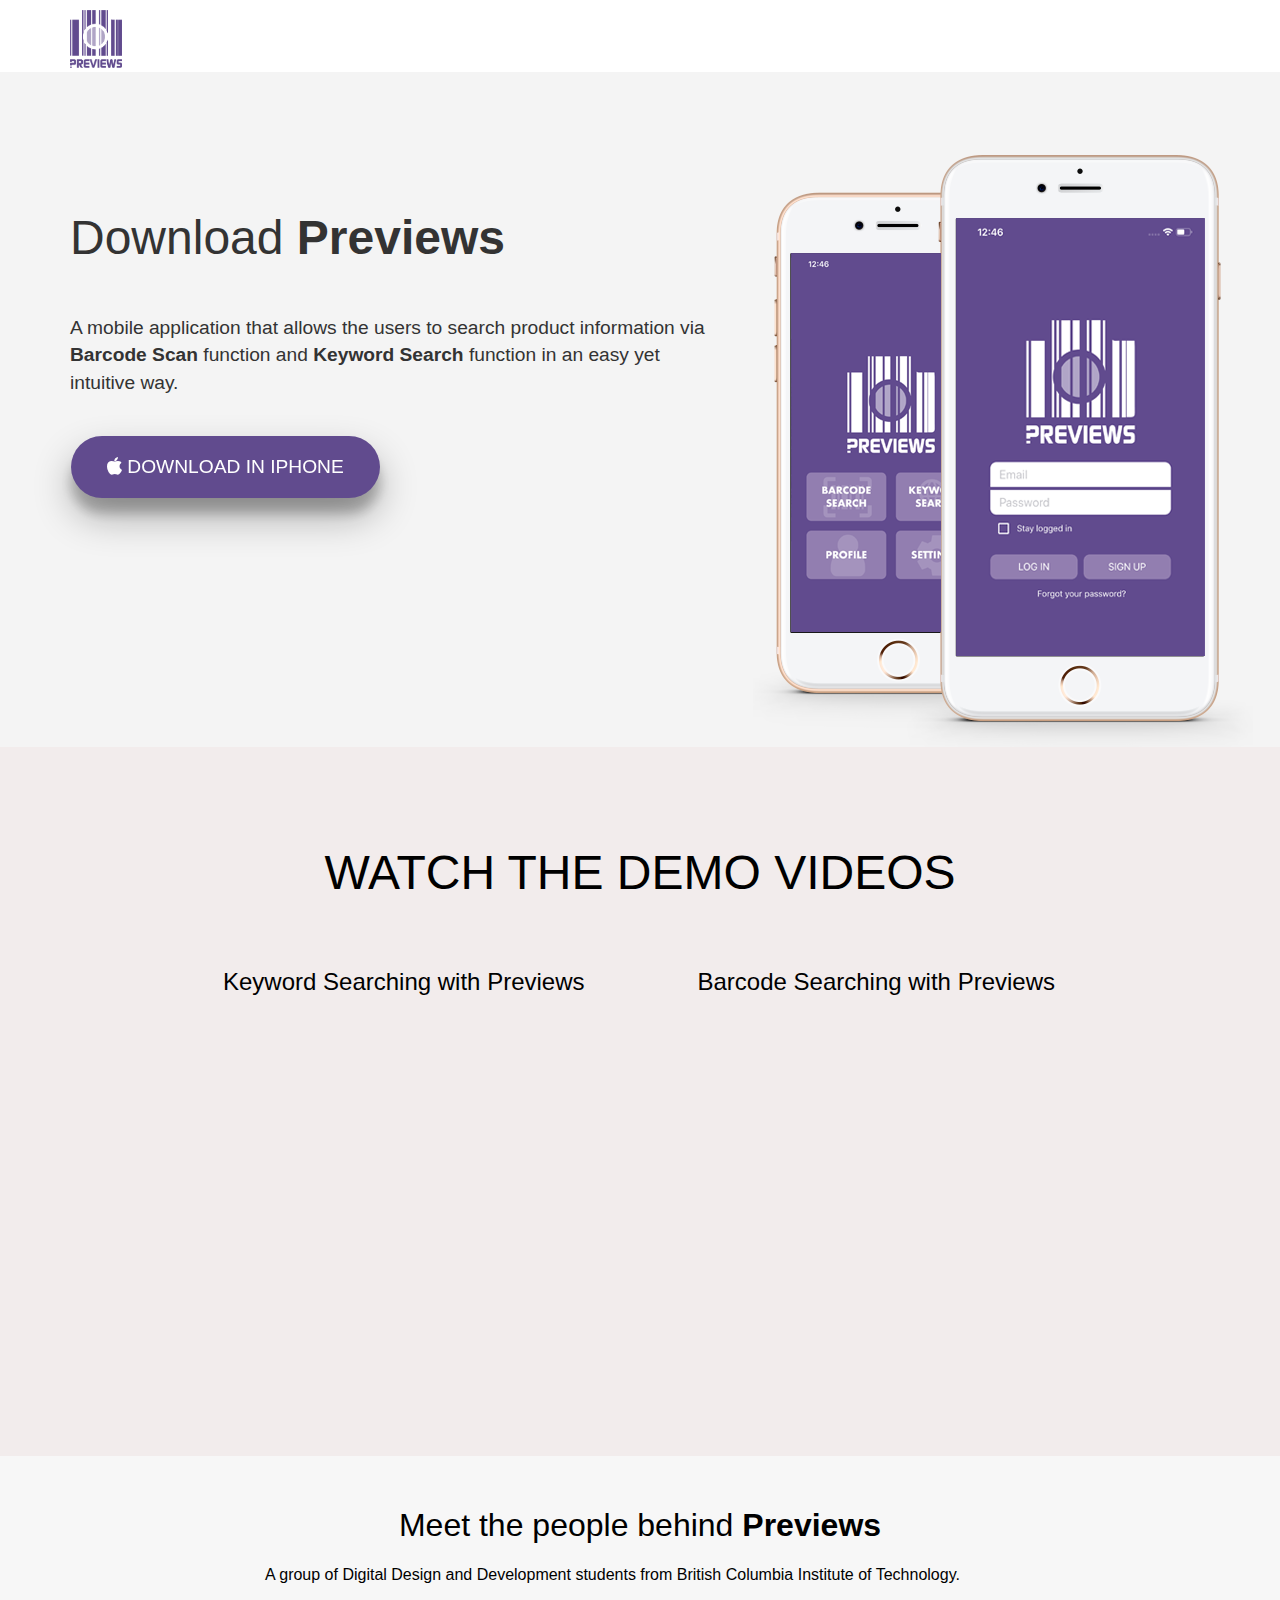
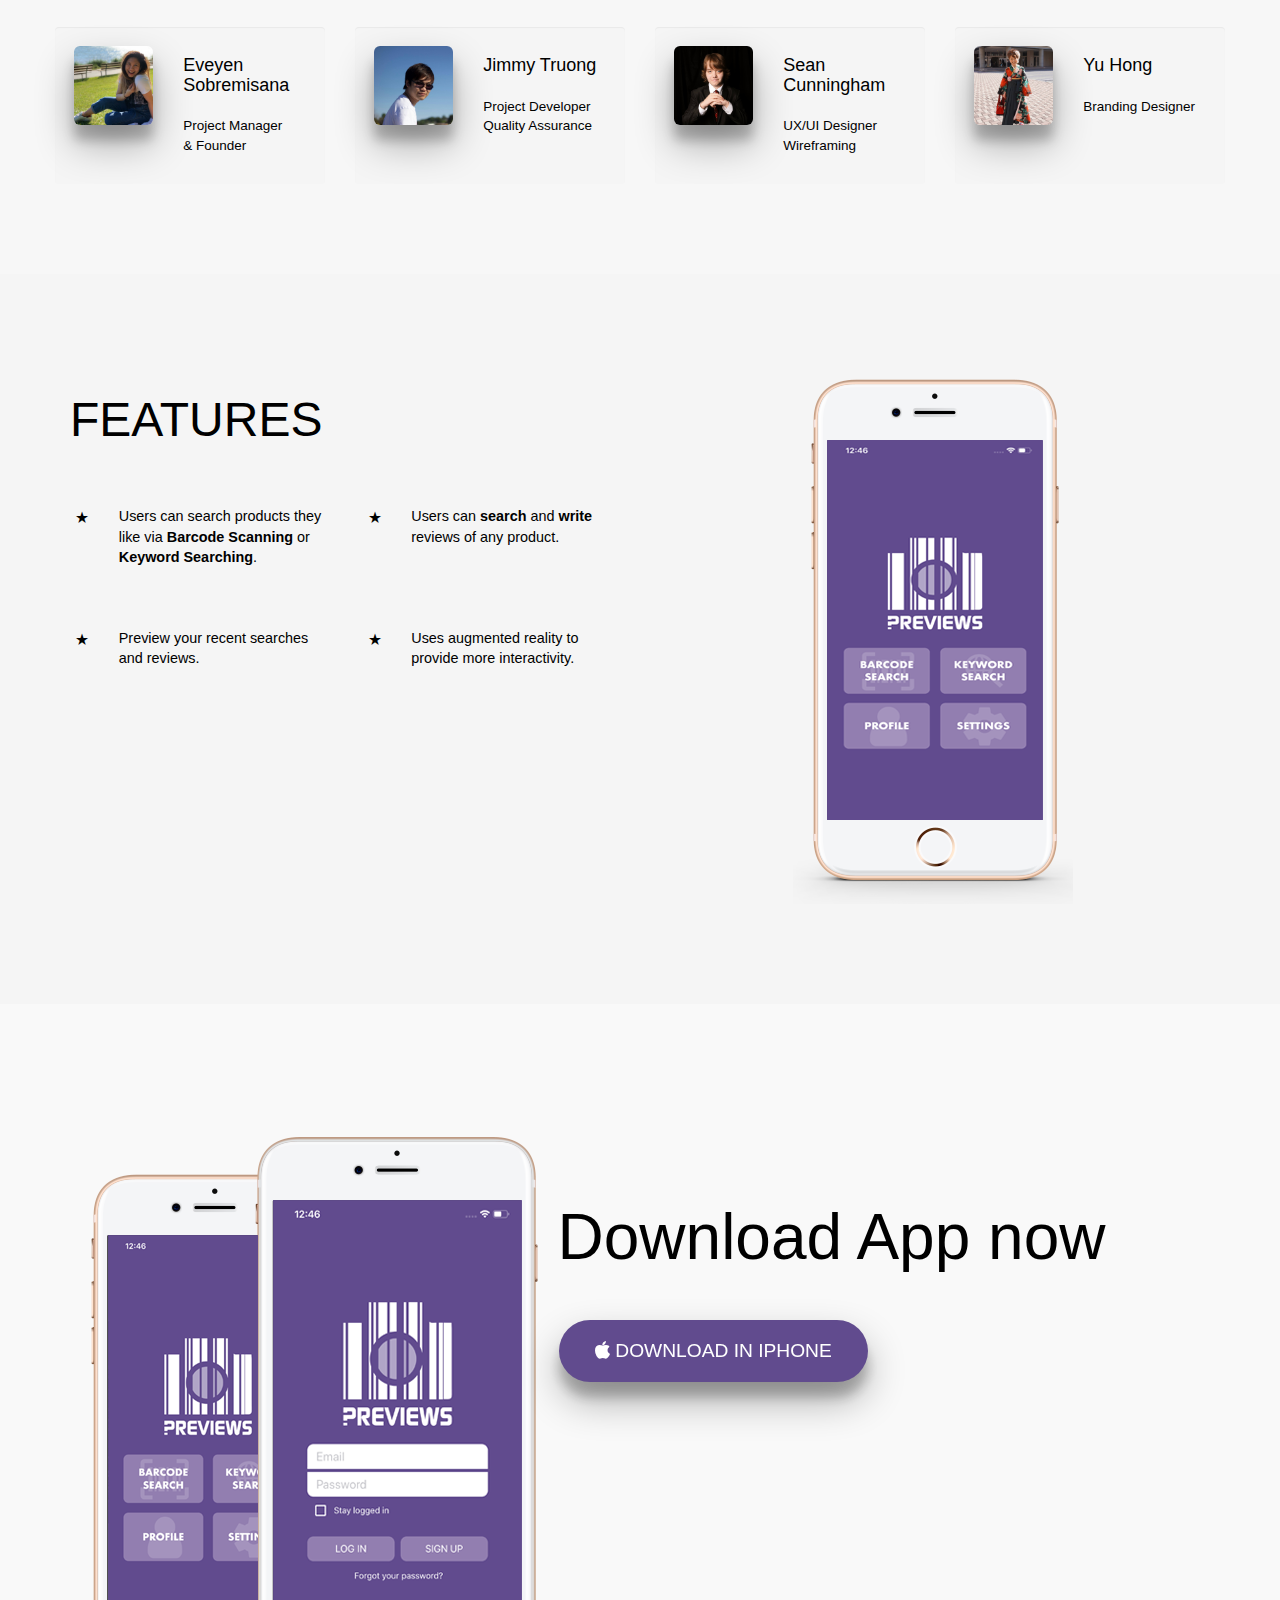
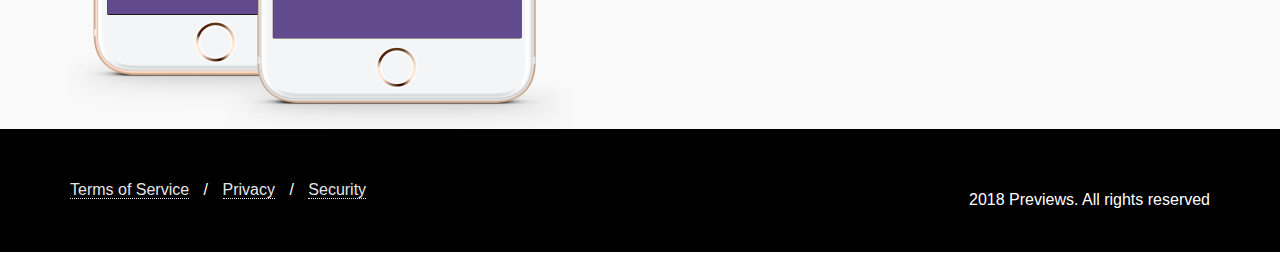
==== commit 8d8ca90f: "pre" ====
--- a/templates/index.html
+++ b/templates/index.html
@@ -308,7 +308,7 @@
 				</div>
 			</div>
 			<div class="col-md-6 hidden-xs" style="min-height: 1px;">
-				<img src="images/new/iphone2.png" class="img-responsive img-center" alt="" style="display: block;" />
+				<img src="img/ip-6sm.png" class="img-responsive img-center" alt="" style="display: block;" />
 			</div>
 		</div>
 	</div>
